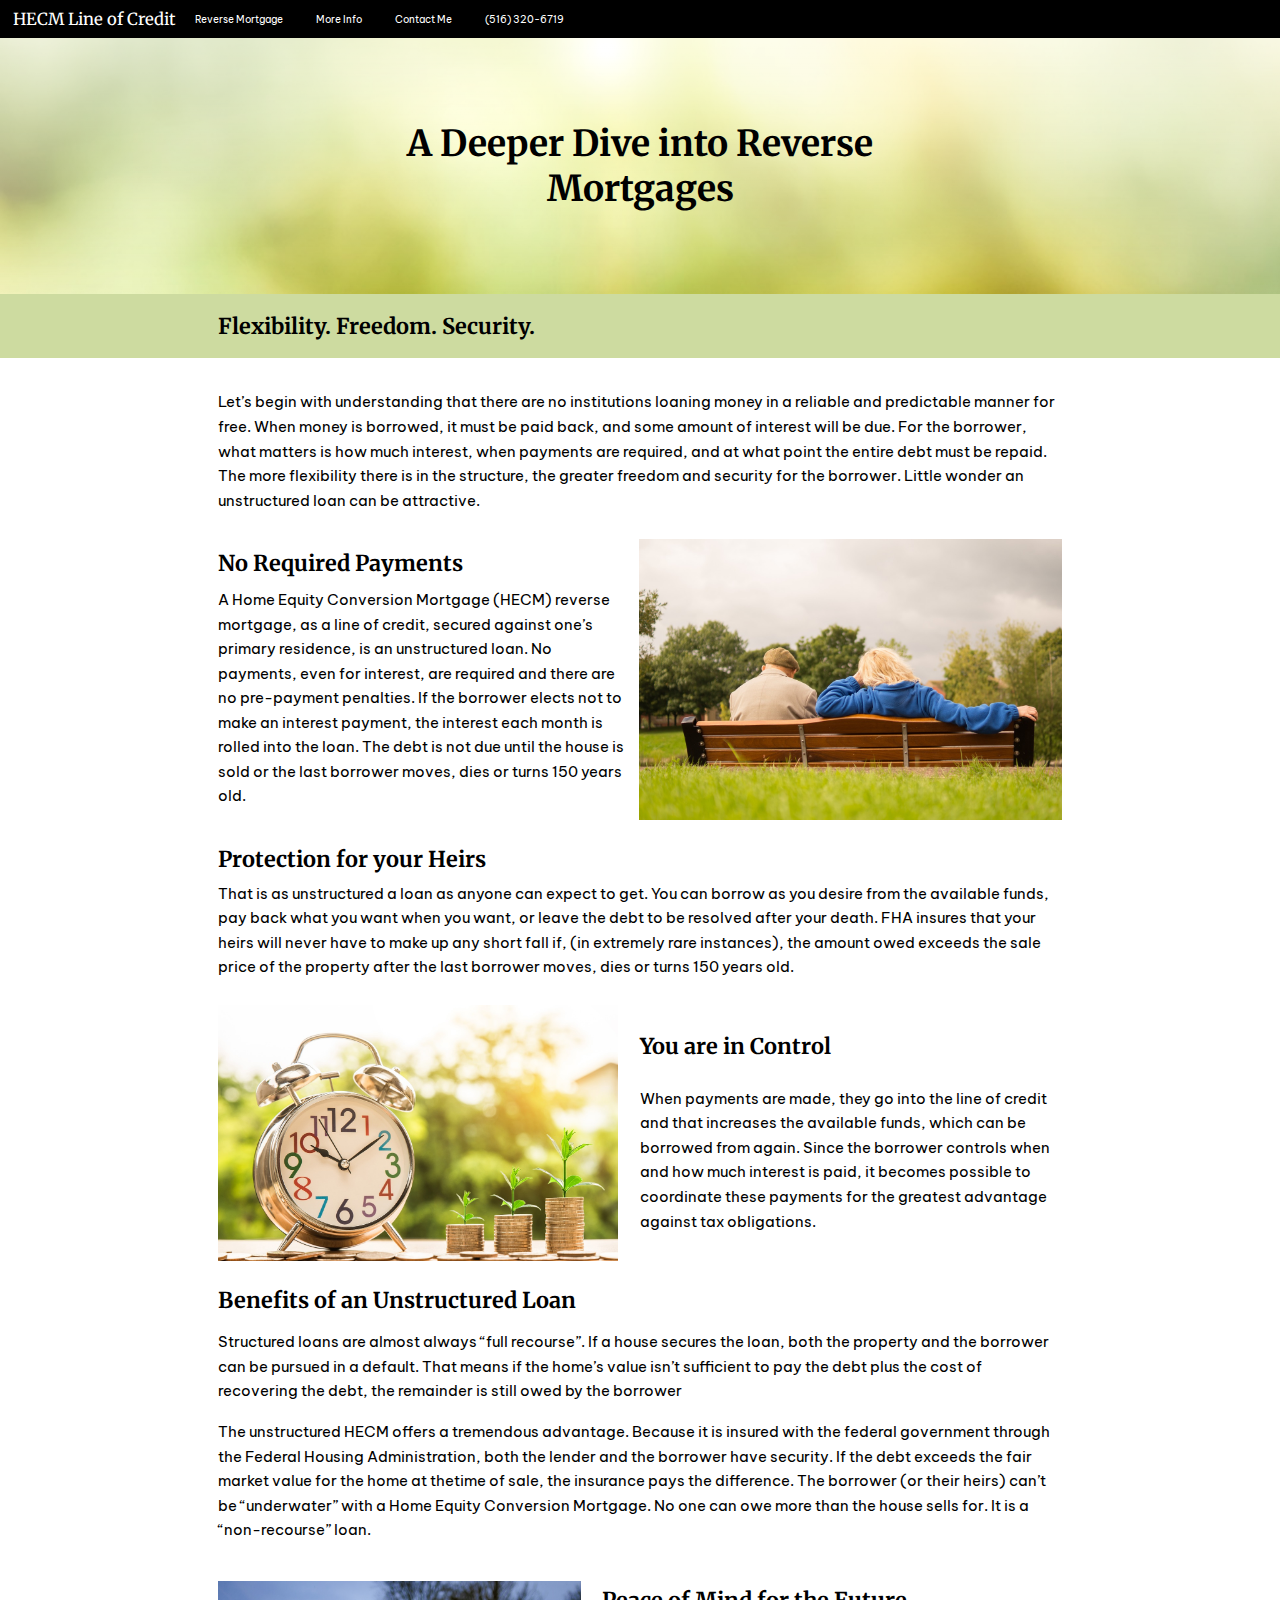
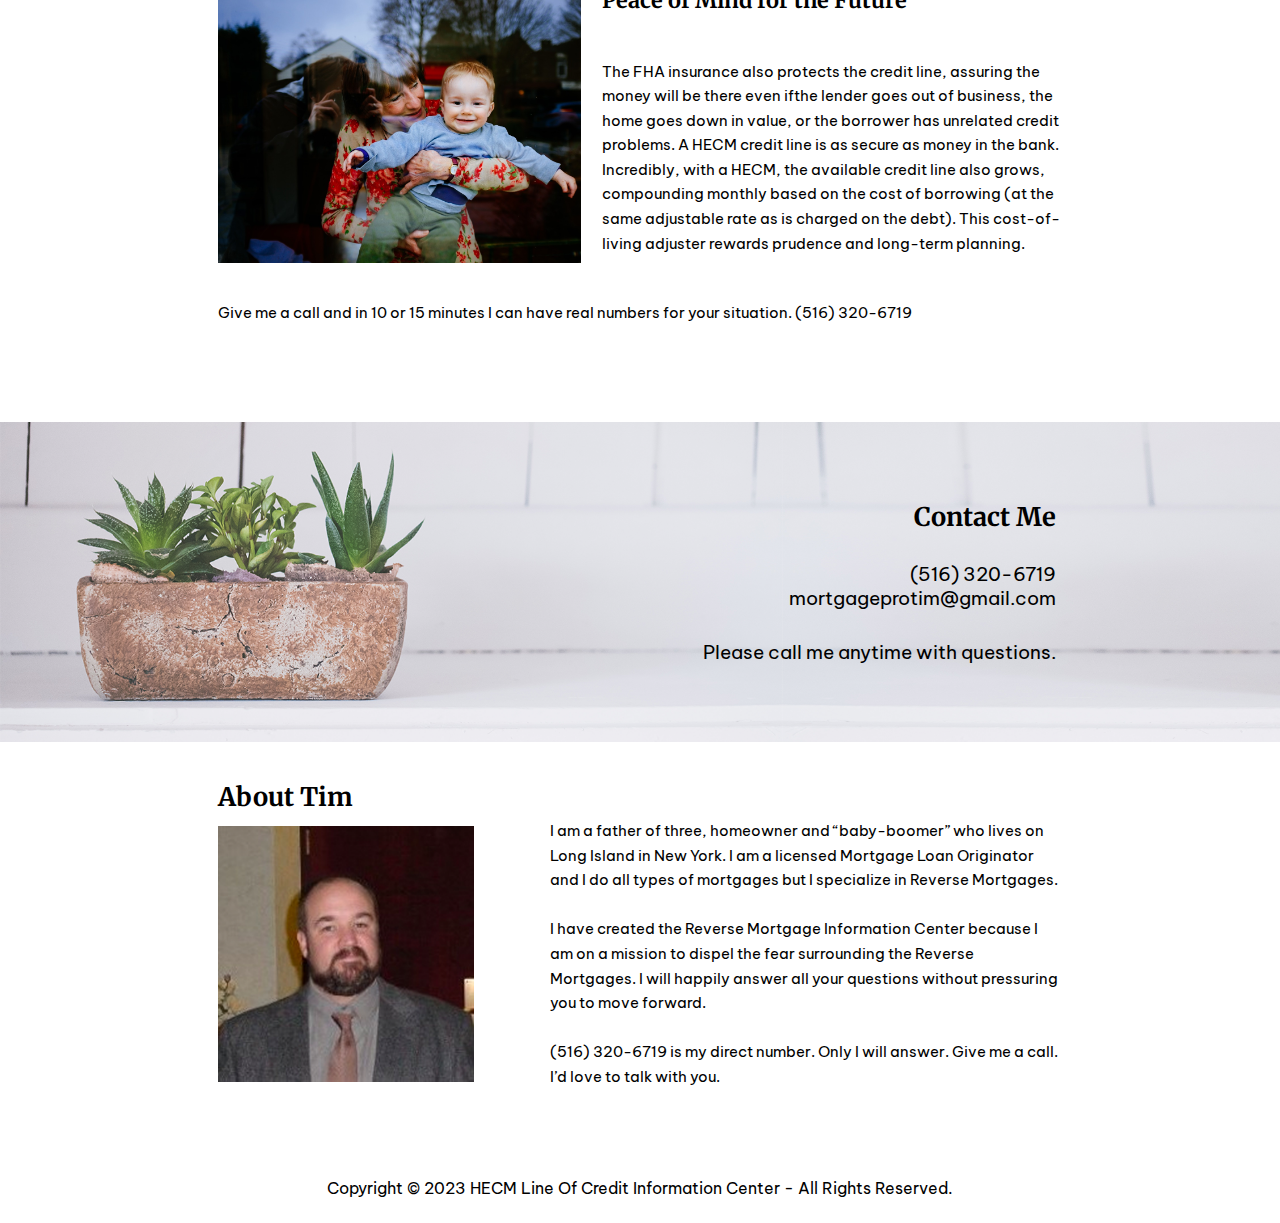
==== moreinfo.html @ 2a2be1c8 "content update" ====
<!DOCTYPE html>
<html>
<head>
	<title>hecmlineofcredit.com</title>
	<link rel="stylesheet" type="text/css" href="css/style.css"/>
    <link rel="stylesheet" type="text/css" href="css/moreinfo.css"/>
	<link rel="icon" href="assets/favicon.svg"/>
	<script defer src="script.js"></script>
	<meta name="viewport" content="width=device-width, initial-scale=1, maximum-scale=1"> <!--something about everything looking right on ipad? iphone? idk-->
</head>
<body>
	<div id="header_bar">
		<div id="header">
			<a id="title" href="index.html">HECM Line of Credit</a>
			<div id="buttons">
				<a id="about" class="menuButton" href="index.html#section2">Reverse Mortgage</a>
				<a class="menuButton" href="moreinfo.html">More Info</a>
				<a id="contactMe" class="menuButton" href="#section5">Contact Me</a>
				<div class="menuButton">(516) 320-6719</div>
				<img id="menu_bars" src="assets/menu.svg">
			</div>
		</div>
	</div>

	<div id="mobile_menu">
		<div class="menuButton">(516) 320-6719</div>
		<a id="about_mobile" class="menuButton" onclick="openCloseMenu()" href="#explanation_anchor">What is HECM?</a>
		<a id="contactMe_mobile" class="menuButton" onclick="openCloseMenu()" href="#contact_anchor">Contact Me</a>
	</div>

	<div id="m_section1">
		<div id="intro">A Deeper Dive into Reverse Mortgages</div>
		<!-- <img id="house" src="assets/house.png"> -->
	</div>

	<div id="explanation_anchor" class="anchor"></div>

	<div id="section2">
		<h1 class="subheading">Flexibility. Freedom. Security.</h1>
	</div>

	<div id="m_section3">
		<div id="section3_0" >
			<div class="expl">Let’s begin with understanding that there are no institutions loaning money in a reliable and predictable manner for free. When money is borrowed, it must be paid back, and some amount of interest will be due. For the borrower, what matters is how much interest, when payments are required, and at what point the entire debt must be repaid. The more flexibility there is in the structure, the greater freedom and security for the borrower. Little wonder an unstructured loan can be attractive.</div>
		</div>
	


		<div id="m_section3_4">
			<div id="m_explanation3">
				<div class="subheading">No Required Payments </div>
				<div class="expl">A Home Equity Conversion Mortgage (HECM) reverse mortgage, as a line of credit, secured against one’s primary residence, is an unstructured loan. No payments, even for interest, are required and there are no pre-payment penalties. If the borrower elects not to make an interest payment, the interest each month is rolled into the loan. The debt is not due until the house is sold or the last borrower moves, dies or turns 150 years old.</div>
			</div>
			<img id="happy" src="assets/happy.jpeg">
		</div>
		<div id="m_section3_2">
			<div class="subheading">Protection for your Heirs</div>
			<div class="expl">That is as unstructured a loan as anyone can expect to get. You can borrow as you desire from the available funds, pay back what you want when you want, or leave the debt to be resolved after your death. FHA insures that your heirs will never have to make up any short fall if, (in extremely rare instances), the amount owed exceeds the sale price of the property after the last borrower moves, dies or turns 150 years old. </div>
		</div>
		<div id="m_section3_3">
			<img src="assets/clock.jpeg">
			<div>
				<div class="subheading">You are in Control</div>
				<div class="expl">When payments are made, they go into the line of credit and that increases the available funds, which can be borrowed from again. Since the borrower controls when and how much interest is paid, it becomes possible to coordinate these payments for the greatest advantage against tax obligations.</div>
			</div>

		</div>
		<div id="m_section3_3_1">
			<div class="subheading">Benefits of an Unstructured Loan</div>
			<div class="expl">Structured loans are almost always “full recourse”. If a house secures the loan, both the property and the borrower can be pursued in a default. That means if the home’s value isn’t sufficient to pay the debt plus the cost of recovering the debt, the remainder is still owed by the borrower </div>
			<div class="expl">The unstructured HECM offers a tremendous advantage. Because it is insured with the federal government through the Federal Housing Administration, both the lender and the borrower have security. If the debt exceeds the fair market value for the home at thetime of sale, the insurance pays the difference. The borrower (or their heirs) can’t be 
“underwater” with a Home Equity Conversion Mortgage. No one can owe more than the house sells for. It is a “non-recourse” loan.</div>
		</div>


		<div id="m_section3_1">
			<img src="assets/grandma.jpeg">
			<div >
				<div class="subheading">Peace of Mind for the Future</div>
				<div class="expl">The FHA insurance also protects the credit line, assuring the money will be there even ifthe lender goes out of business, the home goes down in value, or the borrower has unrelated credit problems. A HECM credit line is as secure as money in the bank.</div>
				<div class="expl">Incredibly, with a HECM, the available credit line also grows, compounding monthly based on the cost of borrowing (at the same adjustable rate as is charged on the debt). This cost-of-living adjuster rewards prudence and long-term planning.</div>
			</div>
		</div>

		<div id="m_section3_5">
			<div class="expl">Give me a call and in 10 or 15 minutes I can have real numbers for your situation. (516) 320-6719</div>
		</div>
	</div>

	<div id="contact_anchor" class="anchor"></div>

	<div id="section5">
		<img id="cactus" src="assets/cactus.png">
		<div id="contact">
			<div id="contact_header" class="subsection_header">Contact Me</div>
			<div id="contactInfo">(516) 320-6719<br>mortgageprotim@gmail.com</div>
			Please call me anytime with questions.
		</div>
	</div>


	<div id="section4">
		<div id="about_me_box">	
			<div id="about_me_header" class="subsection_header">About Tim</div>
			<div id="about_me_content">
				<img id="dad" src="assets/dad.png">
				<div id="about_me" class="expl">I am a father of three, homeowner and “baby-boomer” who lives on Long Island in New York. I am a licensed Mortgage Loan Originator and I do all types of mortgages but I specialize in Reverse Mortgages. <br><br>I have created the Reverse Mortgage Information Center because I am on a mission to dispel the fear surrounding the Reverse Mortgages. I will happily answer all your questions without pressuring you to move forward. <br><br>(516) 320-6719 is my direct number. Only I will answer. Give me a call. I’d love to talk with you.</div>
			</div>
			
		</div>
	</div>

	<footer>Copyright © 2023 HECM Line Of Credit Information Center - All Rights Reserved.</footer>

</body>
</html>
---- css/style.css ----
@import url('https://fonts.googleapis.com/css2?family=Be+Vietnam+Pro&display=swap');
@import url('https://fonts.googleapis.com/css2?family=Merriweather&display=swap');

body{
/*	background-color: skyblue;*/
	width: 100%;
	margin: 0;


	overflow-x: hidden;
	 /*so theres no extra white space to the right that you can scroll to*/

	font-family: 'Be Vietnam Pro', sans-serif;

	cursor: default;
}

/*nav bar*/
#header_bar{
   background-color: black;
   width: 100%;
   height: 3vw;
   position: fixed; 
   /*stay as you scroll*/
   z-index: 100; 
   /*above everything*/
}

#header{
/*	background-color: red;*/
	height: 3vw;
	width: 100vw;
	display: flex;
	flex-direction: row;
	align-items: center;
/*	justify-content: space-between;*/
}

	#title{
		text-decoration: none;
		color: white;
		font-size: 1.3vw;
		padding-left: 1vw;
		font-family: 'Merriweather', serif;
	}

	#buttons{

/*		background-color: pink;*/
		height: 100%;
		width: 32vw;

		justify-self: right;
		display: flex;
		flex-direction: row;
		align-items: center;
		justify-content: space-evenly;

		color: white;
		font-size: .8vw;
	}

		.menuButton{
			height: 100%;
			display: flex;
			align-items: center;
			padding-left: 1vw;
			padding-right: 1vw;
			text-decoration: none;
			color: white;
		}

		#buttons a:hover{
			color: black;
			background-color: white;
			cursor: pointer;
		}
		#buttons img{
			display: none;
		}

#mobile_menu{
	display:none;
}

/*section 1 - house pic*/
#section1{
	background: linear-gradient(rgba(255,255,255,.1), rgba(255,255,255,.9)), url("../assets/house2.jpeg") no-repeat fixed;
	background-size: cover;
   padding-top: 3vw;

	height: 20vw;
	overflow: hidden;

	display: flex;
	flex-direction: row;
	justify-content: center;

}

	#intro{
/*				background-color: deeppink;*/

		font-family: 'Merriweather', serif;
		font-weight: bold;
		font-size: 2.8vw;

		width: 50vw;

		text-align: center;
		display: flex;
		align-items: center;
		justify-content: center;


	}


/*section 2 (aka section 3 header)*/

#section2{
	background-color: #cddba0;
	width: 100vw;
	height: 5vw;

	display: flex;
	align-items: center;
	justify-content: center;
}
	#section2 h1{
/*		background-color: red;*/
/*		text-align: center;*/
		padding-left: 17vw;
		padding-right: 17vw;
		width: 66vw;
	}
	.subheading{
		font-size: 1.7vw;
		font-weight: bold;
		font-family: 'Merriweather', serif;
	}



/*section 3 (explanation of hecm)*/
#section3{
/*	background-color: pink;*/
	height: 100vw;
	width: 100vw;
	padding-top: 2.5vw;
	padding-bottom: 2.5vw;
	display: flex;
	flex-direction: column;
	justify-content: space-between;
	align-items: center;

}

#section3_0{
/*	background-color: cyan;*/
	width: 66vw;

}

.expl{
/*	background-color: greenyellow;*/
	font-size: 1.2vw;
	line-height: 1.6;
}

/*section 3.1 (image to the left of more explanation text)*/
#section3_1{
	width: 66vw;
/*	background-color: deeppink;*/

	display: flex;
	flex-direction: row;
	justify-content: space-between;
	align-items: center;

}
	#growth{
		height: 20vw;
		width: 30vw;
	}
	#explanation2{
/*		background-color: red;*/
		height: 20vw;
		width: 30vw;
/*		margin-left: 5vw;*/
		display: flex;
		flex-direction: column;
		justify-content: space-evenly;

	}

/*section 3.2 the explantion continues under the photo*/
#section3_2{
/*	background-color: red;*/
	width: 66vw;


	height: 32vw;
	display: flex;
	flex-direction: column;
	justify-content: space-between;

}
#section3_3{
/*	background-color: yellow;*/
	width: 66vw;

	height: 24.5vw;
	display: flex;
	flex-direction: column;
	justify-content: space-between;

}
#list{
/*	background-color: pink;*/
	display: flex;
	flex-direction: column;
	justify-content: space-between;
	height: 20vw;
}

/*key photo and text*/
#section3_4{
	width: 66vw;

/*	background-color: hotpink;*/

	display: flex;
	flex-direction: row;
	justify-content: space-between;
/*	padding-bottom: 2.5vw;*/


}
	#key{
		height: 20vw;
	}
	#explanation3{
/*		background-color: red;*/
		height: 20vw;
		width: 30vw;

		display: flex;
		flex-direction: column;
		justify-content: space-evenly;

	}
#section3_5{
/*	background-color: lime;*/
	width:66vw;

}
#section3_6{
/*	background-color: orange;*/
	width: 66vw;
	height: 5vw;
	display: flex;
	justify-content: center;
	align-items: center;
}
#more_button{
		background-color: black;
		height: 3vw;
		width: 10vw;

		justify-self: right;
		display: flex;
		flex-direction: row;
		align-items: center;
		justify-content: space-evenly;

/*		border: black solid 4px;*/

		color: white;
		font-size: 1vw;
}
#more_button:hover{
	background-color: white;
	color: black;
	border: black solid 4px;
}
#more:hover{
	color: black;
}

/*section 4 (about me)*/
#section4{
/*	background-color: thistle;*/
	width: 66vw;
	height: 29vw;

	padding-left: 17vw;
	padding-right: 17vw;

	padding-bottom: 2.5vw;
	padding-top: 2.5vw;


	display: flex;
	flex-direction: column;
	align-items: center;
	justify-content: center;
}
	#about_me_box{
/*		background-color: orange;*/
		width: 66vw;
		height: 40vw;
		display: flex;
		flex-direction: column;
		justify-content: space-evenly;
		align-items: left;
	}

	.subsection_header{
		font-family: 'Merriweather', serif;
	    font-size: 2vw;
		font-weight: bold;
	}
	#about_me_content{
/*		background-color: red;*/
		height: 25vw;


		display: flex;
		flex-direction: row;
		justify-content: space-between;
/*		align-items: center;*/
	}
	#about_me{
/*		background-color: green;*/
		width: 40vw;
	}
	#dad{
		margin-top: .5vw;
		height: 20vw;
	}

/*section 5 (contact me - moved to be above section 4)*/
#section5{
/*	background-color: rgba(1, 0, 0, .5);*/
	display: flex;
	flex-direction: row;
	align-items: center;
	margin: 0;
	height: 25vw;
	overflow: hidden;
}
	#cactus{
/*		opacity: .5;*/
		width: 100vw;
/*		height: auto;*/
/*		margin-left: -82vw;*/
		margin-top: -9vw;
		z-index: -10;
	}
	#contact{
/*		background-color: hotpink;*/
		width: 43vw;
		height: 15vw;
		margin-left: -63vw;

		display: flex;
		flex-direction: column;
		justify-content: space-around;

		padding-left: 2.5vw;
		padding-right: 2.5vw;

		text-align: right;

		font-size: 1.5vw;
/*		line-height: 1.6;*/
	}

footer{
	text-align: center;
	padding-bottom: 2vw;
}



/* -------------------------------------------------------------------------- */
/*                           mobile version below                             */
/* -------------------------------------------------------------------------- */

@media (orientation: portrait) {

	body{
		/*background-color: red;*/
	}

	#header{
		height: 15vw;
		padding-left: 10vw;
		padding-right: 10vw;
		width: 80vw;
	}
		#title{
			font-size: 4vw;
		}
		#buttons{
			/*background-color: red;*/
			justify-content: flex-end;

		}
		#buttons a{
			display: none;
		}
		#buttons div{
			display: none;
		}
		#buttons img{
			display: block;
			height: 10vw;
		}

	#mobile_menu{
		display:none;
		width: 100vw;
		height: 35vw;
		background-color: black;
		position: fixed; /*stay as you scroll*/
		z-index: 100; /*above everything*/
		margin-top: 15vw;
		flex-direction: column;
	}
		.menuButton{
			font-size: 4vw;
			justify-content: center;

		}
		#mobile_menu a:hover{
			color: black;
			background-color: white;
			cursor: pointer;
		}

	#section1{
		margin-top: 15vw;
	}
		#intro{
			/*background-color: pink;*/
			width: 80vw;
			margin-left: 10vw;
			font-size: 5vw;
			/*font-weight: bolder;*/
		}
		#house{
			/*background-color: blue;*/
			height: 100%;
			width: auto;

			z-index: -10; /*under text*/

			margin-left: -70vw;

			opacity: .65;
		}
	#section2{
		height: 40vw;
	}

		#section2 h1{
			font-size: 7.5vw;
			/*font-weight: bolder;*/
			padding-left: 10vw;
			padding-right: 10vw;
		}

	#section3{
		padding-right: 10vw;
		padding-left: 10vw;
	}
		#explanation{
			/*background-color: skyblue;*/
			width: 80vw;
		}
		.expl{
			font-size: 4vw;

		}
	#section3_1{
		/*background-color: hotpink;*/

		flex-direction: column;
		justify-content: center;
		align-items: center;
		padding-bottom: 7vw;
/*		padding-right: 10vw;
		padding-left: 10vw;*/

	}
		#growth{
			height: 60vw;
			width: 80vw;
		}
		#explanation2{
			width: 80vw;
			margin-top: 5vw;

		}

	#section5{
/*		display: flex;
		flex-direction: row;
		align-items: center;
		margin: 0;*/
		height: 37vw;
		margin-bottom: 5vw;
	}
		#cactus{
			width: 100vw;
			height: auto;
			margin-left: -90vw;
			z-index: -10;
			opacity: .55;
		}
		#contact{
			/*background-color: hotpink;*/
			width: 80vw;
			height: 37vw;
			margin-left: 10vw;

			display: flex;
			flex-direction: column;
			justify-content: space-between;

			text-align: right;
			padding-top: 2vw;
		}
			#contactInfo{
				font-size: 4vw;
				line-height: 1.6;
			}

			#contact p{
				font-size: 3.5vw;
				line-height: 1.6;
				font-weight: bolder;
			}


	#section4{
		/*background-color: thistle;*/
		width: 80vw;
		height: 90vw;

		padding-left: 10vw;
		padding-right: 10vw;

		padding-bottom: 5vw;


		display: flex;
		flex-direction: column-reverse;
		align-items: flex-start;
		justify-content: space-evenly;
	}
		#about_me_text{
			/*background-color: red;*/
			height: 40vw;

			display: flex;
			flex-direction: column;
			justify-content: space-around;
		}
			.subheader{
				font-size: 5.5vw;
				font-weight: bolder;
			}
		#dad{
			height: 40vw;
		}


	.anchor{
		position: absolute;
		/*background-color: red;*/
		height: 1vw;
		width: 1vw;
	}
	#contact_anchor{
		/*15vw for menu + 45vw for section1 + 40vw for section2 + estimate of section3 (120vw) + growth image 80vw + estimate of explantion2 (10vw) - 15vw for menu to overlap*/
		margin-top: 335vw;
	}
	#explanation_anchor{
		/*15vw for menu + 45vw for section1 - 15vw for menu to overlap*/
		margin-top: 45vw;
	}

}
---- css/moreinfo.css ----
#m_section1{
	background: linear-gradient( rgba(255,255,255,.8), rgba(255,255,255,.1)), url("../assets/coins.jpeg") no-repeat fixed;
	background-size: cover;
   padding-top: 3vw;

	height: 20vw;
	overflow: hidden;

	display: flex;
	flex-direction: row;
	justify-content: center;

}

#m_section3{
	/*	background-color: pink;*/
	height: 125vw;
	width: 100vw;
	padding-top: 2.5vw;
	padding-bottom: 2.5vw;
	display: flex;
	flex-direction: column;
	justify-content: space-between;
	align-items: center;
}

#m_section3_4{
	width: 66vw;

/*	background-color: hotpink;*/

	display: flex;
	flex-direction: row;
	justify-content: space-between;
}

#m_explanation3{
/*			background-color: red;*/
	height: 22vw;
	width: 32vw;

	display: flex;
	flex-direction: column;
	justify-content: space-evenly;
}

#happy{
	height: 22vw;
}

#m_section3_2{
/*	background-color: red;*/
	width: 66vw;


	height: 10.5vw;
	display: flex;
	flex-direction: column;
	justify-content: space-between;

}
#m_section3_3{
/*	background-color: blue;*/
	width: 66vw;


	height: 20vw;
	display: flex;
	flex-direction: row;
	justify-content: space-between;

}
#m_section3_3 div{
	width: 33vw;
	display: flex;
	flex-direction: column;
	justify-content: space-evenly;
}
#m_section3_3 img{
	height: 20vw;
}


#m_section3_3_1{
/*	background-color: red;*/
	width: 66vw;


	height: 20vw;
	display: flex;
	flex-direction: column;
	justify-content: space-between;

}

#m_section3_1{
		width: 66vw;
height: 24vw;
/*	background-color: deeppink;*/

	display: flex;
	flex-direction: row;
	justify-content: space-between;
	align-items: center;
}

#m_section3_1 div{
/*	background-color: red;*/
	height: 21vw;
	width: 36vw;

	display: flex;
	flex-direction: column;
	justify-content: space-between;
}
#m_section3_1 img{
	height: 22vw;
}


#m_section3_5{
	width: 66vw;
	height: 7vw;
	display: flex;
	flex-direction: column;
	justify-content: space-between;
}
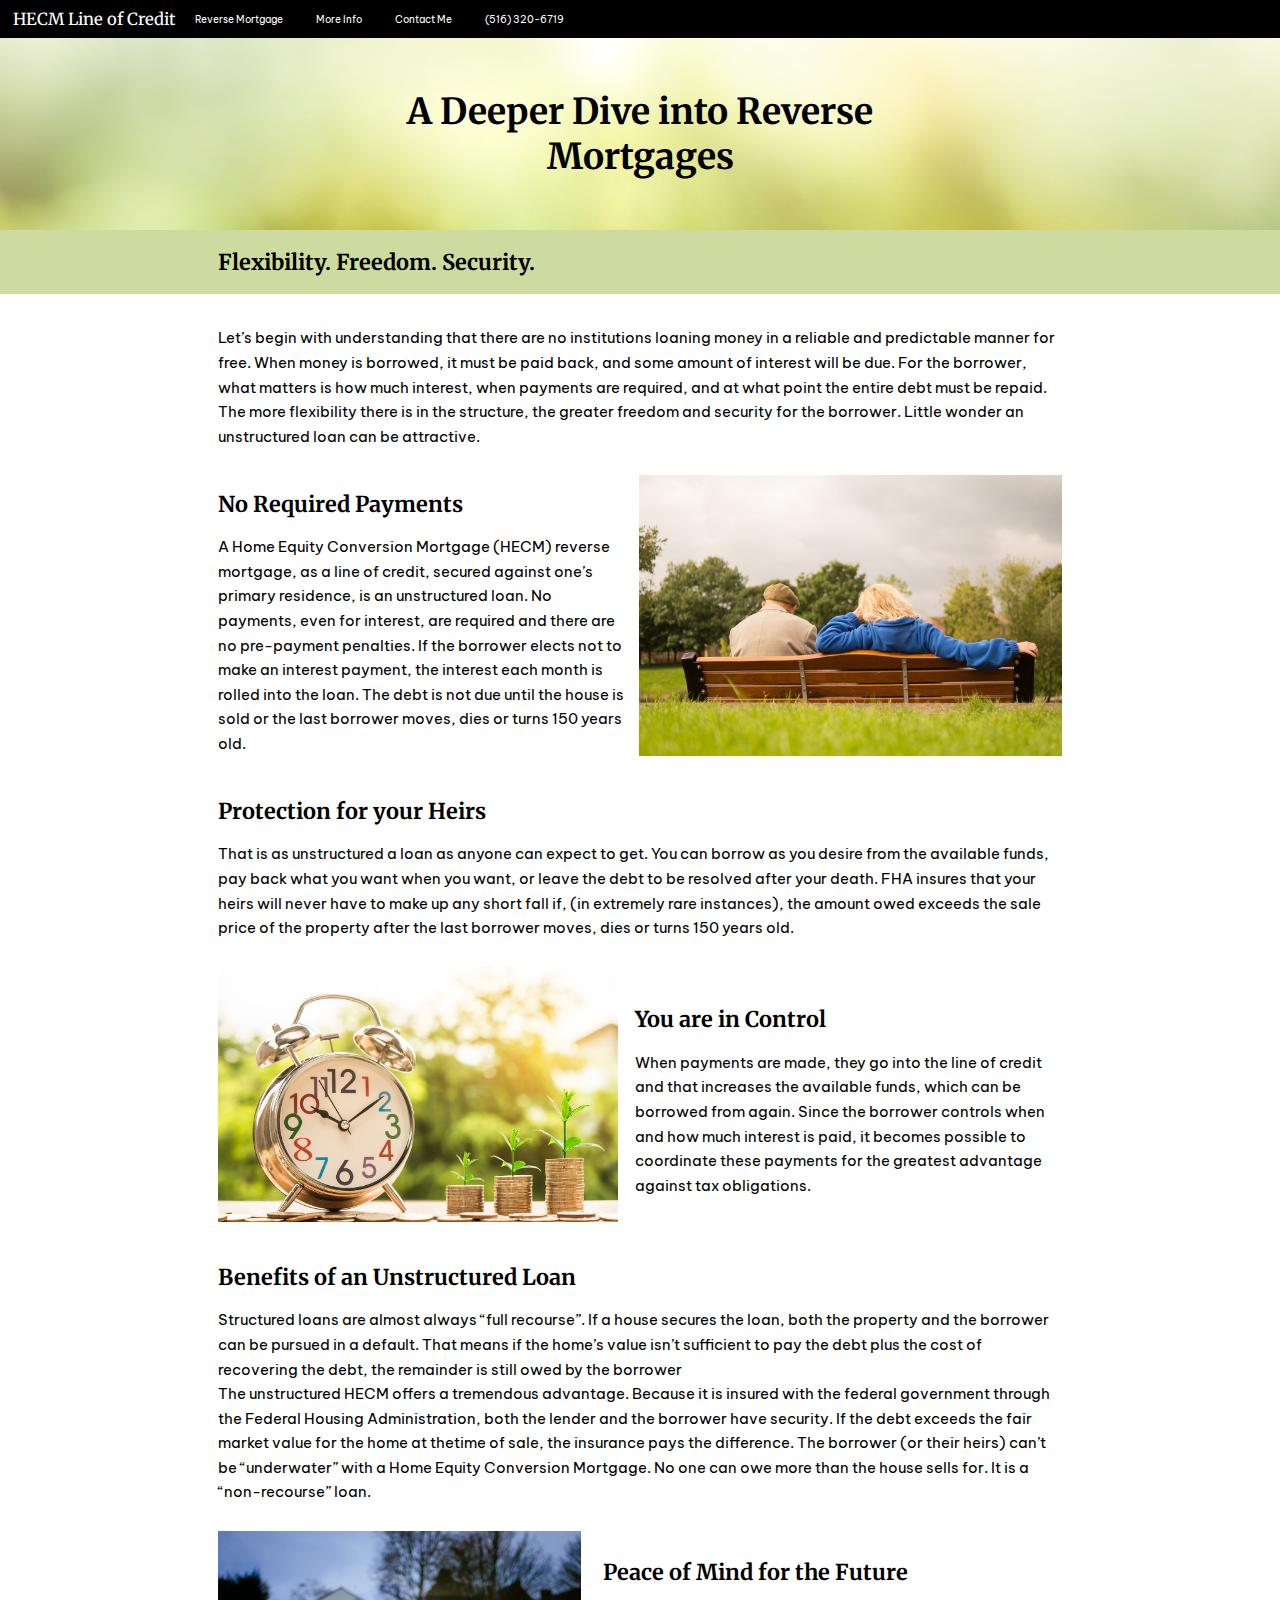
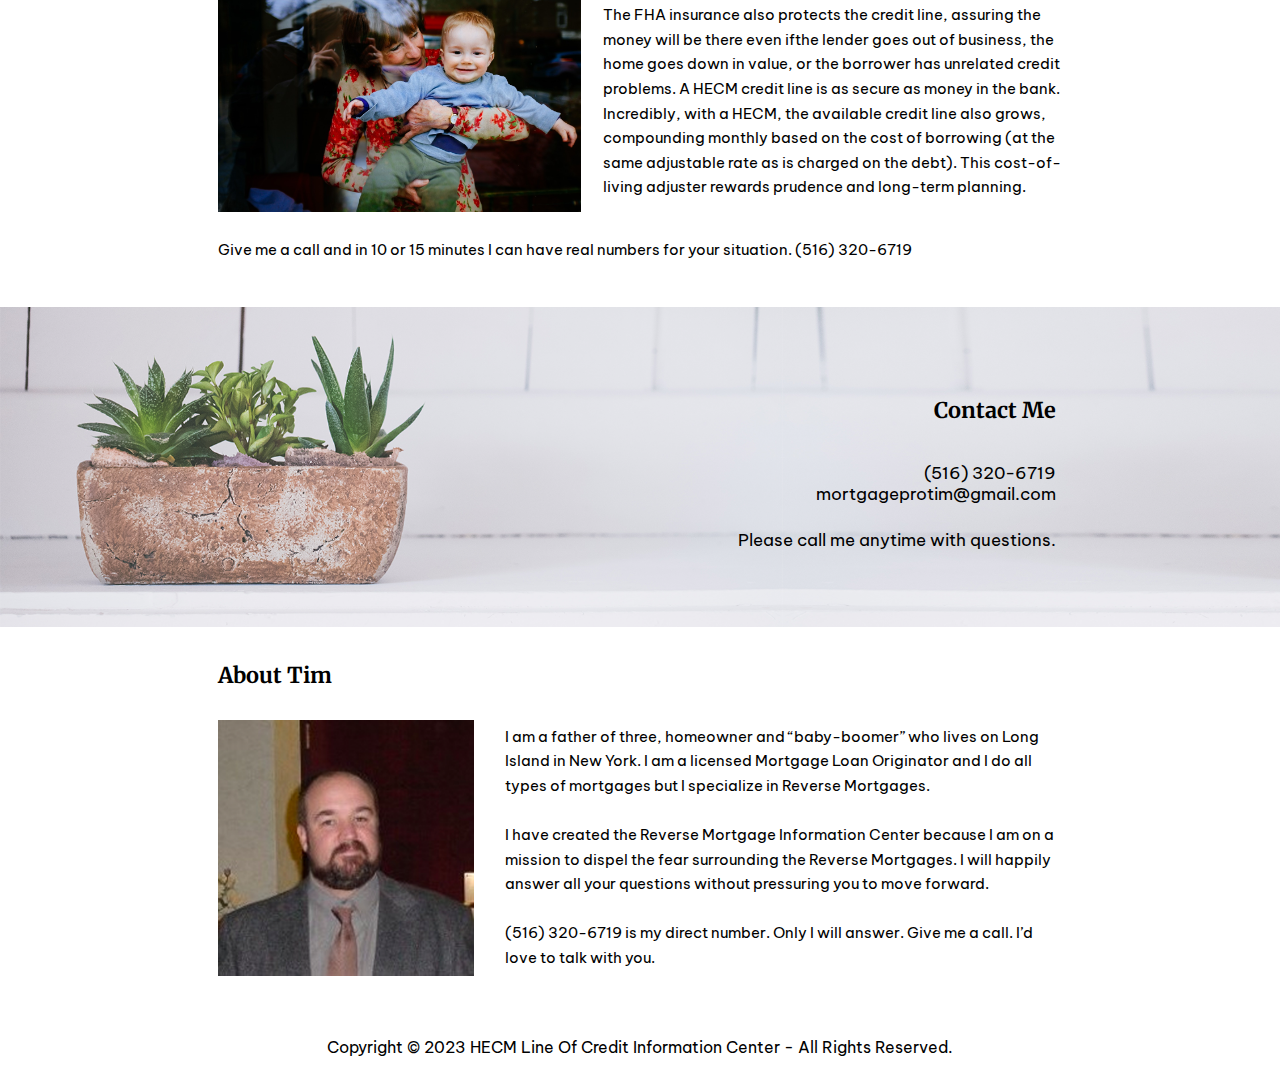
==== commit 6c468892: "streamlined css - mobile fixes started" ====
--- a/moreinfo.html
+++ b/moreinfo.html
@@ -36,78 +36,74 @@
 	<div id="explanation_anchor" class="anchor"></div>
 
 	<div id="section2">
-		<h1 class="subheading">Flexibility. Freedom. Security.</h1>
+		<h1>Flexibility. Freedom. Security.</h1>
 	</div>
 
-	<div id="m_section3">
-		<div id="section3_0" >
-			<div class="expl">Let’s begin with understanding that there are no institutions loaning money in a reliable and predictable manner for free. When money is borrowed, it must be paid back, and some amount of interest will be due. For the borrower, what matters is how much interest, when payments are required, and at what point the entire debt must be repaid. The more flexibility there is in the structure, the greater freedom and security for the borrower. Little wonder an unstructured loan can be attractive.</div>
-		</div>
+	<div id="moreInfoSec3" class="section3">
+		<div>Let’s begin with understanding that there are no institutions loaning money in a reliable and predictable manner for free. When money is borrowed, it must be paid back, and some amount of interest will be due. For the borrower, what matters is how much interest, when payments are required, and at what point the entire debt must be repaid. The more flexibility there is in the structure, the greater freedom and security for the borrower. Little wonder an unstructured loan can be attractive.</div>
 	
-
-
-		<div id="m_section3_4">
+		<div class="photoText">
 			<div id="m_explanation3">
-				<div class="subheading">No Required Payments </div>
-				<div class="expl">A Home Equity Conversion Mortgage (HECM) reverse mortgage, as a line of credit, secured against one’s primary residence, is an unstructured loan. No payments, even for interest, are required and there are no pre-payment penalties. If the borrower elects not to make an interest payment, the interest each month is rolled into the loan. The debt is not due until the house is sold or the last borrower moves, dies or turns 150 years old.</div>
+				<h1>No Required Payments </h1>
+				<div>A Home Equity Conversion Mortgage (HECM) reverse mortgage, as a line of credit, secured against one’s primary residence, is an unstructured loan. No payments, even for interest, are required and there are no pre-payment penalties. If the borrower elects not to make an interest payment, the interest each month is rolled into the loan. The debt is not due until the house is sold or the last borrower moves, dies or turns 150 years old.</div>
 			</div>
+			<div class="photoTextGap"></div>
 			<img id="happy" src="assets/happy.jpeg">
 		</div>
-		<div id="m_section3_2">
-			<div class="subheading">Protection for your Heirs</div>
-			<div class="expl">That is as unstructured a loan as anyone can expect to get. You can borrow as you desire from the available funds, pay back what you want when you want, or leave the debt to be resolved after your death. FHA insures that your heirs will never have to make up any short fall if, (in extremely rare instances), the amount owed exceeds the sale price of the property after the last borrower moves, dies or turns 150 years old. </div>
-		</div>
-		<div id="m_section3_3">
-			<img src="assets/clock.jpeg">
+
+		<h1>Protection for your Heirs</h1>
+
+		<div>That is as unstructured a loan as anyone can expect to get. You can borrow as you desire from the available funds, pay back what you want when you want, or leave the debt to be resolved after your death. FHA insures that your heirs will never have to make up any short fall if, (in extremely rare instances), the amount owed exceeds the sale price of the property after the last borrower moves, dies or turns 150 years old. </div>
+		
+		<div class="photoText">
+			<img id="clock" src="assets/clock.jpeg">
+			<div class="photoTextGap"></div>
 			<div>
-				<div class="subheading">You are in Control</div>
-				<div class="expl">When payments are made, they go into the line of credit and that increases the available funds, which can be borrowed from again. Since the borrower controls when and how much interest is paid, it becomes possible to coordinate these payments for the greatest advantage against tax obligations.</div>
-			</div>
-
-		</div>
-		<div id="m_section3_3_1">
-			<div class="subheading">Benefits of an Unstructured Loan</div>
-			<div class="expl">Structured loans are almost always “full recourse”. If a house secures the loan, both the property and the borrower can be pursued in a default. That means if the home’s value isn’t sufficient to pay the debt plus the cost of recovering the debt, the remainder is still owed by the borrower </div>
-			<div class="expl">The unstructured HECM offers a tremendous advantage. Because it is insured with the federal government through the Federal Housing Administration, both the lender and the borrower have security. If the debt exceeds the fair market value for the home at thetime of sale, the insurance pays the difference. The borrower (or their heirs) can’t be 
-“underwater” with a Home Equity Conversion Mortgage. No one can owe more than the house sells for. It is a “non-recourse” loan.</div>
-		</div>
-
-
-		<div id="m_section3_1">
-			<img src="assets/grandma.jpeg">
-			<div >
-				<div class="subheading">Peace of Mind for the Future</div>
-				<div class="expl">The FHA insurance also protects the credit line, assuring the money will be there even ifthe lender goes out of business, the home goes down in value, or the borrower has unrelated credit problems. A HECM credit line is as secure as money in the bank.</div>
-				<div class="expl">Incredibly, with a HECM, the available credit line also grows, compounding monthly based on the cost of borrowing (at the same adjustable rate as is charged on the debt). This cost-of-living adjuster rewards prudence and long-term planning.</div>
+				<h1>You are in Control</h1>
+				<div>When payments are made, they go into the line of credit and that increases the available funds, which can be borrowed from again. Since the borrower controls when and how much interest is paid, it becomes possible to coordinate these payments for the greatest advantage against tax obligations.</div>
 			</div>
 		</div>
 
-		<div id="m_section3_5">
-			<div class="expl">Give me a call and in 10 or 15 minutes I can have real numbers for your situation. (516) 320-6719</div>
+		<h1>Benefits of an Unstructured Loan</h1>
+			
+		<div>Structured loans are almost always “full recourse”. If a house secures the loan, both the property and the borrower can be pursued in a default. That means if the home’s value isn’t sufficient to pay the debt plus the cost of recovering the debt, the remainder is still owed by the borrower </div>
+		<div>The unstructured HECM offers a tremendous advantage. Because it is insured with the federal government through the Federal Housing Administration, both the lender and the borrower have security. If the debt exceeds the fair market value for the home at thetime of sale, the insurance pays the difference. The borrower (or their heirs) can’t be 
+“underwater” with a Home Equity Conversion Mortgage. No one can owe more than the house sells for. It is a “non-recourse” loan.</div>
+
+
+		<div class="photoText">
+			<img id="grandkids" src="assets/grandma.jpeg">
+			<div class="photoTextGap"></div>
+			<div>
+				<h1>Peace of Mind for the Future</h1>
+				<div>The FHA insurance also protects the credit line, assuring the money will be there even ifthe lender goes out of business, the home goes down in value, or the borrower has unrelated credit problems. A HECM credit line is as secure as money in the bank.</div>
+				<div>Incredibly, with a HECM, the available credit line also grows, compounding monthly based on the cost of borrowing (at the same adjustable rate as is charged on the debt). This cost-of-living adjuster rewards prudence and long-term planning.</div>
+			</div>
 		</div>
+
+		<div>Give me a call and in 10 or 15 minutes I can have real numbers for your situation. (516) 320-6719</div>
 	</div>
 
 	<div id="contact_anchor" class="anchor"></div>
 
-	<div id="section5">
+	<div id="contact_me">
 		<img id="cactus" src="assets/cactus.png">
 		<div id="contact">
-			<div id="contact_header" class="subsection_header">Contact Me</div>
+			<h1>Contact Me</h1>
 			<div id="contactInfo">(516) 320-6719<br>mortgageprotim@gmail.com</div>
 			Please call me anytime with questions.
 		</div>
 	</div>
 
 
-	<div id="section4">
-		<div id="about_me_box">	
-			<div id="about_me_header" class="subsection_header">About Tim</div>
-			<div id="about_me_content">
-				<img id="dad" src="assets/dad.png">
-				<div id="about_me" class="expl">I am a father of three, homeowner and “baby-boomer” who lives on Long Island in New York. I am a licensed Mortgage Loan Originator and I do all types of mortgages but I specialize in Reverse Mortgages. <br><br>I have created the Reverse Mortgage Information Center because I am on a mission to dispel the fear surrounding the Reverse Mortgages. I will happily answer all your questions without pressuring you to move forward. <br><br>(516) 320-6719 is my direct number. Only I will answer. Give me a call. I’d love to talk with you.</div>
-			</div>
+	<div id="about_me_box">	
+		<h1>About Tim</h1>
+		<div class="photoText">
+			<img id="dad" src="assets/dad.png">
+			<div class="photoTextGap"></div>
+			<div>I am a father of three, homeowner and “baby-boomer” who lives on Long Island in New York. I am a licensed Mortgage Loan Originator and I do all types of mortgages but I specialize in Reverse Mortgages. <br><br>I have created the Reverse Mortgage Information Center because I am on a mission to dispel the fear surrounding the Reverse Mortgages. I will happily answer all your questions without pressuring you to move forward. <br><br>(516) 320-6719 is my direct number. Only I will answer. Give me a call. I’d love to talk with you.</div>
+		</div>
 			
-		</div>
 	</div>
 
 	<footer>Copyright © 2023 HECM Line Of Credit Information Center - All Rights Reserved.</footer>
--- a/css/style.css
+++ b/css/style.css
@@ -18,8 +18,8 @@
 /*nav bar*/
 #header_bar{
    background-color: black;
-   width: 100%;
-   height: 3vw;
+   width: 100vw;
+/*   height: 3vw;*/
    position: fixed; 
    /*stay as you scroll*/
    z-index: 100; 
@@ -29,11 +29,11 @@
 #header{
 /*	background-color: red;*/
 	height: 3vw;
-	width: 100vw;
+
 	display: flex;
 	flex-direction: row;
 	align-items: center;
-/*	justify-content: space-between;*/
+
 }
 
 	#title{
@@ -129,219 +129,101 @@
 }
 	#section2 h1{
 /*		background-color: red;*/
-/*		text-align: center;*/
 		padding-left: 17vw;
 		padding-right: 17vw;
 		width: 66vw;
 	}
-	.subheading{
+
+
+
+/*section 3 (explanation of hecm)*/
+.section3{
+/*	background-color: pink;*/
+	height: 98vw;
+/*	width: 100%;*/
+	padding-left: 17vw;
+	padding-right: 17vw;
+
+	padding-top: 2.5vw;
+	padding-bottom: 2.5vw;
+
+	display: flex;
+	flex-direction: column;
+	justify-content: space-between;
+/*	align-items: center;*/
+
+	font-size: 1.2vw;
+	line-height: 1.6;
+
+}
+	h1{
+/*		background-color: hotpink;*/
+		margin: 0;
 		font-size: 1.7vw;
 		font-weight: bold;
 		font-family: 'Merriweather', serif;
-	}
-
-
-
-/*section 3 (explanation of hecm)*/
-#section3{
-/*	background-color: pink;*/
-	height: 100vw;
-	width: 100vw;
-	padding-top: 2.5vw;
-	padding-bottom: 2.5vw;
-	display: flex;
-	flex-direction: column;
-	justify-content: space-between;
-	align-items: center;
-
-}
-
-#section3_0{
-/*	background-color: cyan;*/
-	width: 66vw;
-
-}
-
-.expl{
-/*	background-color: greenyellow;*/
-	font-size: 1.2vw;
-	line-height: 1.6;
-}
-
-/*section 3.1 (image to the left of more explanation text)*/
-#section3_1{
-	width: 66vw;
-/*	background-color: deeppink;*/
-
-	display: flex;
-	flex-direction: row;
-	justify-content: space-between;
-	align-items: center;
-
-}
-	#growth{
-		height: 20vw;
-		width: 30vw;
-	}
-	#explanation2{
-/*		background-color: red;*/
-		height: 20vw;
-		width: 30vw;
-/*		margin-left: 5vw;*/
-		display: flex;
-		flex-direction: column;
-		justify-content: space-evenly;
-
-	}
-
-/*section 3.2 the explantion continues under the photo*/
-#section3_2{
-/*	background-color: red;*/
-	width: 66vw;
-
-
-	height: 32vw;
-	display: flex;
-	flex-direction: column;
-	justify-content: space-between;
-
-}
-#section3_3{
-/*	background-color: yellow;*/
-	width: 66vw;
-
-	height: 24.5vw;
-	display: flex;
-	flex-direction: column;
-	justify-content: space-between;
-
-}
-#list{
-/*	background-color: pink;*/
-	display: flex;
-	flex-direction: column;
-	justify-content: space-between;
-	height: 20vw;
-}
-
-/*key photo and text*/
-#section3_4{
-	width: 66vw;
-
-/*	background-color: hotpink;*/
-
-	display: flex;
-	flex-direction: row;
-	justify-content: space-between;
-/*	padding-bottom: 2.5vw;*/
-
-
-}
-	#key{
-		height: 20vw;
-	}
-	#explanation3{
-/*		background-color: red;*/
-		height: 20vw;
-		width: 30vw;
-
-		display: flex;
-		flex-direction: column;
-		justify-content: space-evenly;
-
-	}
-#section3_5{
-/*	background-color: lime;*/
-	width:66vw;
-
-}
-#section3_6{
-/*	background-color: orange;*/
-	width: 66vw;
-	height: 5vw;
-	display: flex;
-	justify-content: center;
-	align-items: center;
-}
-#more_button{
-		background-color: black;
-		height: 3vw;
-		width: 10vw;
-
-		justify-self: right;
-		display: flex;
-		flex-direction: row;
-		align-items: center;
-		justify-content: space-evenly;
-
-/*		border: black solid 4px;*/
-
-		color: white;
-		font-size: 1vw;
-}
-#more_button:hover{
-	background-color: white;
-	color: black;
-	border: black solid 4px;
-}
-#more:hover{
-	color: black;
-}
-
-/*section 4 (about me)*/
-#section4{
-/*	background-color: thistle;*/
-	width: 66vw;
-	height: 29vw;
-
-	padding-left: 17vw;
-	padding-right: 17vw;
-
-	padding-bottom: 2.5vw;
-	padding-top: 2.5vw;
-
-
-	display: flex;
-	flex-direction: column;
-	align-items: center;
-	justify-content: center;
-}
-	#about_me_box{
-/*		background-color: orange;*/
-		width: 66vw;
-		height: 40vw;
-		display: flex;
-		flex-direction: column;
-		justify-content: space-evenly;
-		align-items: left;
-	}
-
-	.subsection_header{
-		font-family: 'Merriweather', serif;
-	    font-size: 2vw;
-		font-weight: bold;
-	}
-	#about_me_content{
-/*		background-color: red;*/
-		height: 25vw;
-
-
+		padding-top: 1vw;
+		padding-bottom: 1vw;
+	}
+
+	.photoText {
+/*		background-color: yellowgreen;*/
 		display: flex;
 		flex-direction: row;
 		justify-content: space-between;
-/*		align-items: center;*/
-	}
-	#about_me{
-/*		background-color: green;*/
-		width: 40vw;
-	}
-	#dad{
-		margin-top: .5vw;
-		height: 20vw;
-	}
+		align-items: center;
+	}
+
+		.photoText img{
+			margin-top: 2vw;
+			margin-bottom: 2vw;
+		}
+
+		.photoTextGap{
+			background-color: red;
+			width: 7vw;
+		}
+
+		#growth{
+			height: 20vw;
+			width: 30vw;
+		}
+
+		#key{
+			height: 20vw;
+		}
+
+	#more_button{
+			align-self: center;
+
+			margin-top: 3vw;
+			margin-bottom: 1vw;
+
+			background-color: black;
+			height: 3vw;
+			width: 10vw;
+			border: black solid 4px;
+			font-size: 1vw;
+
+			display: flex;
+			justify-content: center;
+			align-items: center;
+			
+	}
+	#more_button a{
+		text-decoration: none;
+		color: white;
+	}
+	#more_button:hover a{
+		color: black;
+	}
+	#more_button:hover{
+		background-color: white;
+	}
+
 
 /*section 5 (contact me - moved to be above section 4)*/
-#section5{
+#contact_me{
 /*	background-color: rgba(1, 0, 0, .5);*/
 	display: flex;
 	flex-direction: row;
@@ -350,6 +232,7 @@
 	height: 25vw;
 	overflow: hidden;
 }
+
 	#cactus{
 /*		opacity: .5;*/
 		width: 100vw;
@@ -373,12 +256,40 @@
 
 		text-align: right;
 
-		font-size: 1.5vw;
+		font-size: 1.3vw;
 /*		line-height: 1.6;*/
 	}
+
+
+
+
+#about_me_box{
+/*	background-color: orange;*/
+	padding: 2.5vw 17vw;
+	height: 25vw;
+
+	display: flex;
+	flex-direction: column;
+	justify-content: space-between;
+
+	font-size: 1.2vw;
+	line-height: 1.6;
+}
+
+	#about_me_box h1{
+/*		background-color: green;*/
+		padding:0;
+	}
+
+	#dad{
+		height: 20vw;
+	}
+
+
 
 footer{
 	text-align: center;
+	padding-top: 2vw;
 	padding-bottom: 2vw;
 }
 
@@ -391,20 +302,21 @@
 @media (orientation: portrait) {
 
 	body{
-		/*background-color: red;*/
+/*		background-color: red;*/
 	}
 
 	#header{
-		height: 15vw;
-		padding-left: 10vw;
-		padding-right: 10vw;
-		width: 80vw;
+/*		background-color: red;*/
+		height: 12vw;
+		padding-left: 8vw;
+		padding-right: 8vw;
+		justify-content: space-between;
 	}
 		#title{
 			font-size: 4vw;
 		}
 		#buttons{
-			/*background-color: red;*/
+/*			background-color: red;*/
 			justify-content: flex-end;
 
 		}
@@ -426,7 +338,7 @@
 		background-color: black;
 		position: fixed; /*stay as you scroll*/
 		z-index: 100; /*above everything*/
-		margin-top: 15vw;
+		margin-top: 12vw;
 		flex-direction: column;
 	}
 		.menuButton{
@@ -441,71 +353,72 @@
 		}
 
 	#section1{
-		margin-top: 15vw;
+		padding-top: 12vw;
+		background: linear-gradient(rgba(255,255,255,.1), rgba(255,255,255,.9)), url("../assets/house2.jpeg") no-repeat fixed;
+		height: 30vw;
 	}
 		#intro{
-			/*background-color: pink;*/
+/*			background-color: pink;*/
 			width: 80vw;
-			margin-left: 10vw;
-			font-size: 5vw;
-			/*font-weight: bolder;*/
-		}
-		#house{
-			/*background-color: blue;*/
-			height: 100%;
-			width: auto;
-
-			z-index: -10; /*under text*/
-
-			margin-left: -70vw;
-
-			opacity: .65;
-		}
+			font-size: 4.7vw;
+		}
+
 	#section2{
-		height: 40vw;
+		height: 8vw;
+
 	}
 
 		#section2 h1{
-			font-size: 7.5vw;
-			/*font-weight: bolder;*/
-			padding-left: 10vw;
-			padding-right: 10vw;
-		}
-
-	#section3{
+			font-size: 4vw;
+/*			background-color: red;*/
+		}
+
+	.section3{
 		padding-right: 10vw;
 		padding-left: 10vw;
-	}
-		#explanation{
-			/*background-color: skyblue;*/
-			width: 80vw;
-		}
-		.expl{
+
+/*		background-color: pink;*/
+		height: 410vw;
+
+		font-size: 3vw;
+		line-height: 1.6;
+	}
+		h1{
 			font-size: 4vw;
-
-		}
-	#section3_1{
-		/*background-color: hotpink;*/
-
-		flex-direction: column;
-		justify-content: center;
-		align-items: center;
-		padding-bottom: 7vw;
-/*		padding-right: 10vw;
-		padding-left: 10vw;*/
-
-	}
+		}
+
+		.photoText{
+			flex-direction: column;
+		}
+/*
+		.photoText img{
+			width: 100%;
+			height: auto;
+		}*/
+
+
 		#growth{
-			height: 60vw;
-			width: 80vw;
-		}
-		#explanation2{
-			width: 80vw;
-			margin-top: 5vw;
-
-		}
-
-	#section5{
+			width: 100%;
+			height: auto;
+		}
+		#key{
+			width: 100%;
+			height: auto;
+		}
+
+		#more_button{
+/*			margin-top: 3vw;
+			margin-bottom: 1vw;*/
+
+			height: 6vw;
+			width: 30vw;
+			font-size: 3.5vw;
+			padding: 1vw;
+
+			
+		}
+
+	#contact_me{
 /*		display: flex;
 		flex-direction: row;
 		align-items: center;
@@ -514,83 +427,72 @@
 		margin-bottom: 5vw;
 	}
 		#cactus{
-			width: 100vw;
+/*			width: 100vw;
 			height: auto;
 			margin-left: -90vw;
 			z-index: -10;
-			opacity: .55;
+			opacity: .55;*/
 		}
 		#contact{
-			/*background-color: hotpink;*/
-			width: 80vw;
-			height: 37vw;
-			margin-left: 10vw;
-
-			display: flex;
-			flex-direction: column;
-			justify-content: space-between;
-
-			text-align: right;
-			padding-top: 2vw;
-		}
-			#contactInfo{
-				font-size: 4vw;
-				line-height: 1.6;
-			}
-
-			#contact p{
-				font-size: 3.5vw;
-				line-height: 1.6;
-				font-weight: bolder;
-			}
-
-
-	#section4{
-		/*background-color: thistle;*/
-		width: 80vw;
-		height: 90vw;
-
-		padding-left: 10vw;
-		padding-right: 10vw;
-
-		padding-bottom: 5vw;
-
-
-		display: flex;
-		flex-direction: column-reverse;
-		align-items: flex-start;
-		justify-content: space-evenly;
-	}
-		#about_me_text{
-			/*background-color: red;*/
-			height: 40vw;
-
-			display: flex;
-			flex-direction: column;
-			justify-content: space-around;
-		}
-			.subheader{
-				font-size: 5.5vw;
-				font-weight: bolder;
-			}
-		#dad{
-			height: 40vw;
-		}
+/*			background-color: hotpink;*/
+
+			width: 60vw;
+			margin-left: -72vw;
+
+			font-size: 3vw;
+			height: 25vw;
+
+		}
+
+
+
+
+
+
+#about_me_box{
+/*	background-color: red;*/
+	height: 120vw;
+	width:80vw;
+
+	font-size: 3vw;
+
+	margin-bottom: 10vw;
+
+	padding-left:10vw;
+
+
+	display: flex;
+	flex-direction: column;
+	justify-content: space-between;
+	align-items: left;
+}
+	#about_me_box h1{
+/*		background-color: green;*/
+		padding:0;
+	}
+
+	#dad{
+		width: 40vw;
+		height: auto;
+		align-self: flex-start;
+		margin-top: 5vw;
+		margin-bottom: 5vw;
+	}
 
 
 	.anchor{
 		position: absolute;
-		/*background-color: red;*/
+/*		background-color: red;*/
 		height: 1vw;
 		width: 1vw;
 	}
 	#contact_anchor{
-		/*15vw for menu + 45vw for section1 + 40vw for section2 + estimate of section3 (120vw) + growth image 80vw + estimate of explantion2 (10vw) - 15vw for menu to overlap*/
-		margin-top: 335vw;
-	}
-	#explanation_anchor{
-		/*15vw for menu + 45vw for section1 - 15vw for menu to overlap*/
-		margin-top: 45vw;
-	}
-
-}
+		margin-top: 185vw;
+	}
+
+	footer{
+		font-size: 2vw;
+	}
+
+
+}
--- a/css/moreinfo.css
+++ b/css/moreinfo.css
@@ -3,7 +3,7 @@
 	background-size: cover;
    padding-top: 3vw;
 
-	height: 20vw;
+	height: 15vw;
 	overflow: hidden;
 
 	display: flex;
@@ -12,116 +12,22 @@
 
 }
 
-#m_section3{
-	/*	background-color: pink;*/
-	height: 125vw;
-	width: 100vw;
-	padding-top: 2.5vw;
-	padding-bottom: 2.5vw;
-	display: flex;
-	flex-direction: column;
-	justify-content: space-between;
-	align-items: center;
+#moreInfoSec3{
+	height: 120vw;
+	margin-bottom: 1vw;
 }
 
-#m_section3_4{
-	width: 66vw;
-
-/*	background-color: hotpink;*/
-
-	display: flex;
-	flex-direction: row;
-	justify-content: space-between;
-}
-
-#m_explanation3{
-/*			background-color: red;*/
-	height: 22vw;
-	width: 32vw;
-
-	display: flex;
-	flex-direction: column;
-	justify-content: space-evenly;
-}
 
 #happy{
 	height: 22vw;
 }
 
-#m_section3_2{
-/*	background-color: red;*/
-	width: 66vw;
-
-
-	height: 10.5vw;
-	display: flex;
-	flex-direction: column;
-	justify-content: space-between;
-
-}
-#m_section3_3{
-/*	background-color: blue;*/
-	width: 66vw;
-
-
-	height: 20vw;
-	display: flex;
-	flex-direction: row;
-	justify-content: space-between;
-
-}
-#m_section3_3 div{
-	width: 33vw;
-	display: flex;
-	flex-direction: column;
-	justify-content: space-evenly;
-}
-#m_section3_3 img{
+#clock{
 	height: 20vw;
 }
 
-
-#m_section3_3_1{
-/*	background-color: red;*/
-	width: 66vw;
-
-
-	height: 20vw;
-	display: flex;
-	flex-direction: column;
-	justify-content: space-between;
-
-}
-
-#m_section3_1{
-		width: 66vw;
-height: 24vw;
-/*	background-color: deeppink;*/
-
-	display: flex;
-	flex-direction: row;
-	justify-content: space-between;
-	align-items: center;
-}
-
-#m_section3_1 div{
-/*	background-color: red;*/
-	height: 21vw;
-	width: 36vw;
-
-	display: flex;
-	flex-direction: column;
-	justify-content: space-between;
-}
-#m_section3_1 img{
+#grandkids{
 	height: 22vw;
 }
 
 
-#m_section3_5{
-	width: 66vw;
-	height: 7vw;
-	display: flex;
-	flex-direction: column;
-	justify-content: space-between;
-}
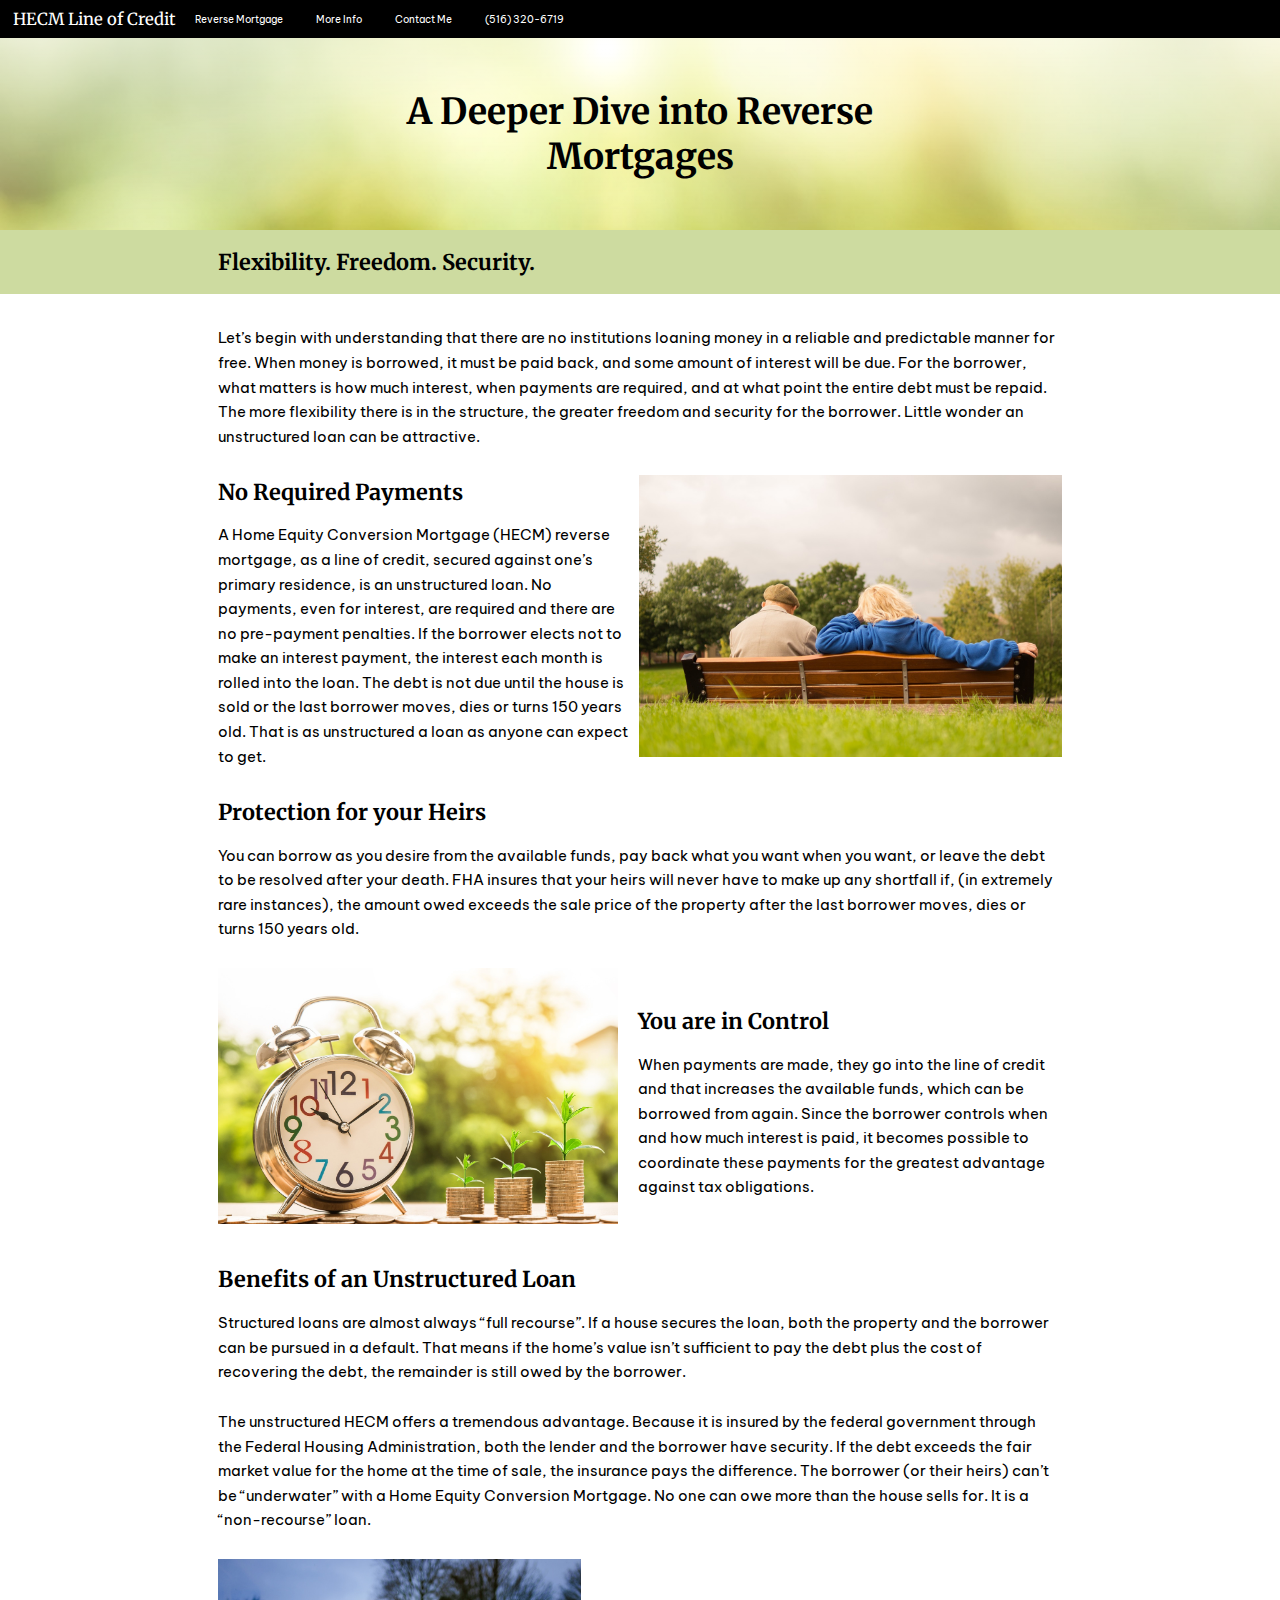
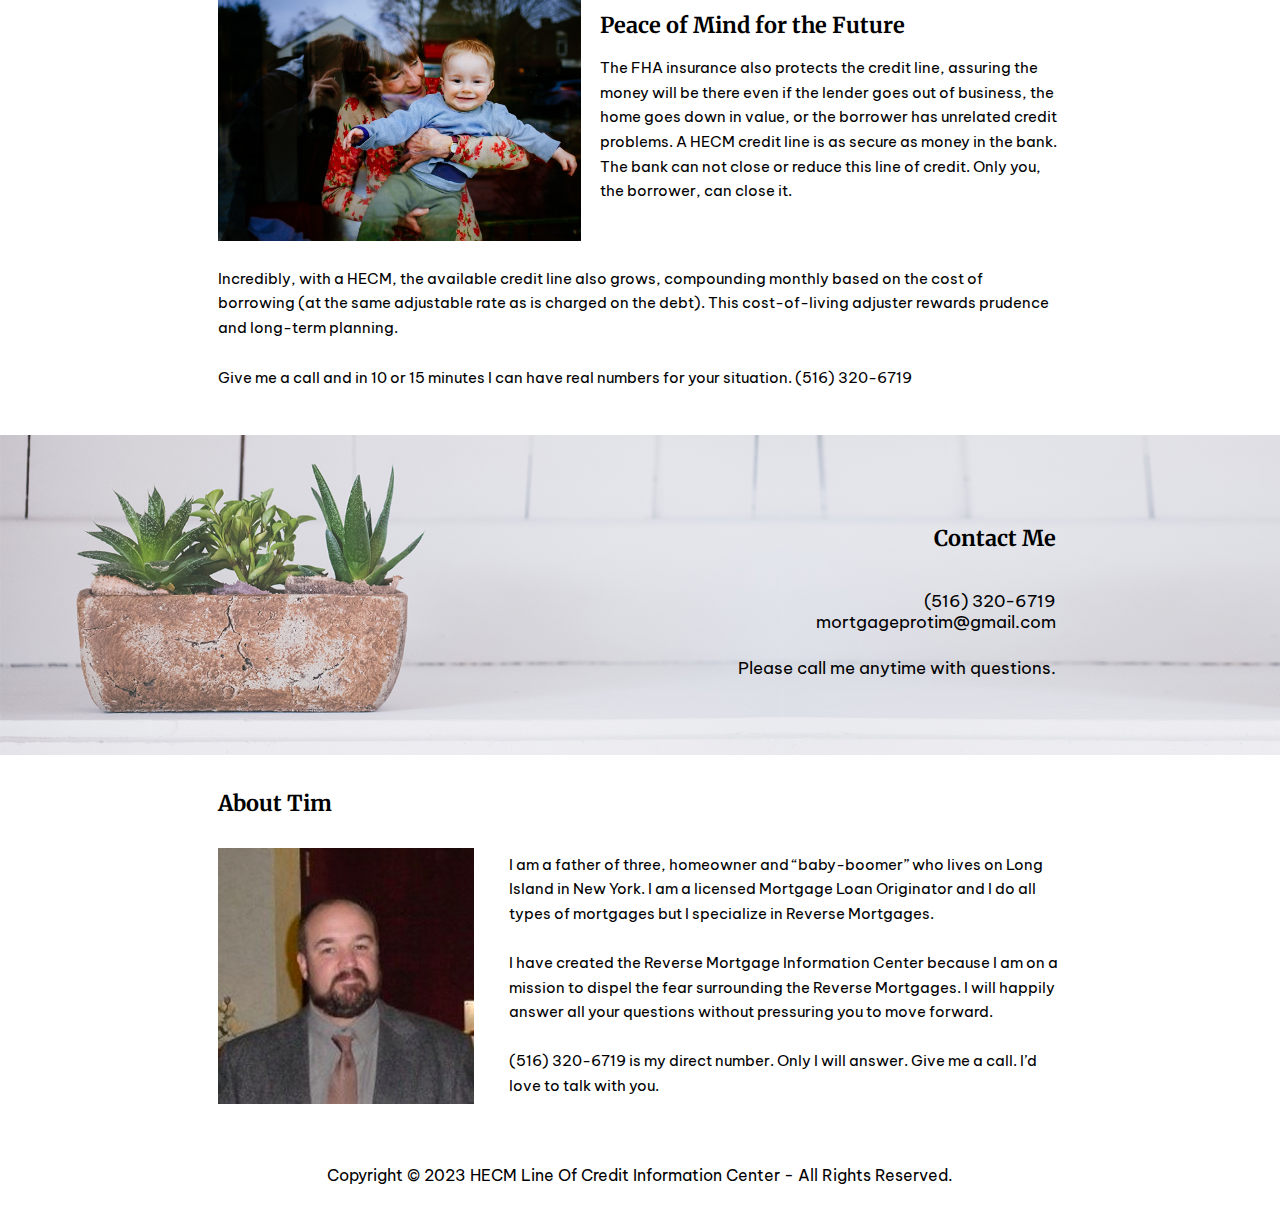
==== commit 44c3ab39: "content update" ====
--- a/moreinfo.html
+++ b/moreinfo.html
@@ -13,9 +13,9 @@
 		<div id="header">
 			<a id="title" href="index.html">HECM Line of Credit</a>
 			<div id="buttons">
-				<a id="about" class="menuButton" href="index.html#section2">Reverse Mortgage</a>
+				<a id="about" class="menuButton" href="index.html">Reverse Mortgage</a>
 				<a class="menuButton" href="moreinfo.html">More Info</a>
-				<a id="contactMe" class="menuButton" href="#section5">Contact Me</a>
+				<a id="contactMe" class="menuButton" href="#contact_me">Contact Me</a>
 				<div class="menuButton">(516) 320-6719</div>
 				<img id="menu_bars" src="assets/menu.svg">
 			</div>
@@ -23,9 +23,10 @@
 	</div>
 
 	<div id="mobile_menu">
+		<a class="menuButton" onclick="openCloseMenu()" href="index.html">Reverse Mortgage</a>
+		<a id="more_mobile" class="menuButton" onclick="openCloseMenu()" href="moreinfo.html">More Info</a>
+		<a id="contactMe_mobile" class="menuButton" onclick="openCloseMenu()" href="#contact_me">Contact Me</a>
 		<div class="menuButton">(516) 320-6719</div>
-		<a id="about_mobile" class="menuButton" onclick="openCloseMenu()" href="#explanation_anchor">What is HECM?</a>
-		<a id="contactMe_mobile" class="menuButton" onclick="openCloseMenu()" href="#contact_anchor">Contact Me</a>
 	</div>
 
 	<div id="m_section1">
@@ -42,10 +43,10 @@
 	<div id="moreInfoSec3" class="section3">
 		<div>Let’s begin with understanding that there are no institutions loaning money in a reliable and predictable manner for free. When money is borrowed, it must be paid back, and some amount of interest will be due. For the borrower, what matters is how much interest, when payments are required, and at what point the entire debt must be repaid. The more flexibility there is in the structure, the greater freedom and security for the borrower. Little wonder an unstructured loan can be attractive.</div>
 	
-		<div class="photoText">
-			<div id="m_explanation3">
+		<div id="flipForMobile" class="photoText">
+			<div>
 				<h1>No Required Payments </h1>
-				<div>A Home Equity Conversion Mortgage (HECM) reverse mortgage, as a line of credit, secured against one’s primary residence, is an unstructured loan. No payments, even for interest, are required and there are no pre-payment penalties. If the borrower elects not to make an interest payment, the interest each month is rolled into the loan. The debt is not due until the house is sold or the last borrower moves, dies or turns 150 years old.</div>
+				<div>A Home Equity Conversion Mortgage (HECM) reverse mortgage, as a line of credit, secured against one’s primary residence, is an unstructured loan. No payments, even for interest, are required and there are no pre-payment penalties. If the borrower elects not to make an interest payment, the interest each month is rolled into the loan. The debt is not due until the house is sold or the last borrower moves, dies or turns 150 years old. That is as unstructured a loan as anyone can expect to get. </div>
 			</div>
 			<div class="photoTextGap"></div>
 			<img id="happy" src="assets/happy.jpeg">
@@ -53,7 +54,7 @@
 
 		<h1>Protection for your Heirs</h1>
 
-		<div>That is as unstructured a loan as anyone can expect to get. You can borrow as you desire from the available funds, pay back what you want when you want, or leave the debt to be resolved after your death. FHA insures that your heirs will never have to make up any short fall if, (in extremely rare instances), the amount owed exceeds the sale price of the property after the last borrower moves, dies or turns 150 years old. </div>
+		<div>You can borrow as you desire from the available funds, pay back what you want when you want, or leave the debt to be resolved after your death. FHA insures that your heirs will never have to make up any shortfall if, (in extremely rare instances), the amount owed exceeds the sale price of the property after the last borrower moves, dies or turns 150 years old.  </div>
 		
 		<div class="photoText">
 			<img id="clock" src="assets/clock.jpeg">
@@ -66,9 +67,9 @@
 
 		<h1>Benefits of an Unstructured Loan</h1>
 			
-		<div>Structured loans are almost always “full recourse”. If a house secures the loan, both the property and the borrower can be pursued in a default. That means if the home’s value isn’t sufficient to pay the debt plus the cost of recovering the debt, the remainder is still owed by the borrower </div>
-		<div>The unstructured HECM offers a tremendous advantage. Because it is insured with the federal government through the Federal Housing Administration, both the lender and the borrower have security. If the debt exceeds the fair market value for the home at thetime of sale, the insurance pays the difference. The borrower (or their heirs) can’t be 
-“underwater” with a Home Equity Conversion Mortgage. No one can owe more than the house sells for. It is a “non-recourse” loan.</div>
+		<div>Structured loans are almost always “full recourse”. If a house secures the loan, both the property and the borrower can be pursued in a default. That means if the home’s value isn’t sufficient to pay the debt plus the cost of recovering the debt, the remainder is still owed by the borrower.</div>
+<br>
+		<div>The unstructured HECM offers a tremendous advantage. Because it is insured by the federal government through the Federal Housing Administration, both the lender and the borrower have security. If the debt exceeds the fair market value for the home at the time of sale, the insurance pays the difference. The borrower (or their heirs) can’t be “underwater” with a Home Equity Conversion Mortgage. No one can owe more than the house sells for. It is a “non-recourse” loan.</div>
 
 
 		<div class="photoText">
@@ -76,11 +77,12 @@
 			<div class="photoTextGap"></div>
 			<div>
 				<h1>Peace of Mind for the Future</h1>
-				<div>The FHA insurance also protects the credit line, assuring the money will be there even ifthe lender goes out of business, the home goes down in value, or the borrower has unrelated credit problems. A HECM credit line is as secure as money in the bank.</div>
-				<div>Incredibly, with a HECM, the available credit line also grows, compounding monthly based on the cost of borrowing (at the same adjustable rate as is charged on the debt). This cost-of-living adjuster rewards prudence and long-term planning.</div>
+				<div>The FHA insurance also protects the credit line, assuring the money will be there even if the lender goes out of business, the home goes down in value, or the borrower has unrelated credit problems. A HECM credit line is as secure as money in the bank. The bank can not close or reduce this line of credit. Only you, the borrower, can close it.</div>
 			</div>
 		</div>
 
+		<div>Incredibly, with a HECM, the available credit line also grows, compounding monthly based on the cost of borrowing (at the same adjustable rate as is charged on the debt). This cost-of-living adjuster rewards prudence and long-term planning.</div>
+<br>
 		<div>Give me a call and in 10 or 15 minutes I can have real numbers for your situation. (516) 320-6719</div>
 	</div>
 
--- a/css/style.css
+++ b/css/style.css
@@ -1,5 +1,10 @@
 @import url('https://fonts.googleapis.com/css2?family=Be+Vietnam+Pro&display=swap');
 @import url('https://fonts.googleapis.com/css2?family=Merriweather&display=swap');
+/*variable for the font size of general text on mobile (cause i keep changing it*/
+/*	used like: var(--mobilefs)*/
+:root{
+	--mobilefs: 4vw; 
+}
 
 body{
 /*	background-color: skyblue;*/
@@ -139,7 +144,7 @@
 /*section 3 (explanation of hecm)*/
 .section3{
 /*	background-color: pink;*/
-	height: 98vw;
+	height: 109vw;
 /*	width: 100%;*/
 	padding-left: 17vw;
 	padding-right: 17vw;
@@ -180,8 +185,8 @@
 		}
 
 		.photoTextGap{
-			background-color: red;
-			width: 7vw;
+/*			background-color: red;*/
+			width: 8vw;
 		}
 
 		#growth{
@@ -234,10 +239,7 @@
 }
 
 	#cactus{
-/*		opacity: .5;*/
 		width: 100vw;
-/*		height: auto;*/
-/*		margin-left: -82vw;*/
 		margin-top: -9vw;
 		z-index: -10;
 	}
@@ -301,8 +303,12 @@
 
 @media (orientation: portrait) {
 
+	html, body{
+/*		background-color: red;*/
+		overflow-x: hidden;
+	}
 	body{
-/*		background-color: red;*/
+		position: relative;
 	}
 
 	#header{
@@ -355,46 +361,67 @@
 	#section1{
 		padding-top: 12vw;
 		background: linear-gradient(rgba(255,255,255,.1), rgba(255,255,255,.9)), url("../assets/house2.jpeg") no-repeat fixed;
-		height: 30vw;
+		background-size: 100vw auto;
+		height: 40vw;
 	}
 		#intro{
 /*			background-color: pink;*/
-			width: 80vw;
-			font-size: 4.7vw;
+
+	
+
+
+			width: 70vw;
+			font-size: 6vw;
 		}
 
 	#section2{
-		height: 8vw;
+		height: 15vw;
+/*		align-items: flex-start;*/
+		justify-content: initial;
 
 	}
 
 		#section2 h1{
-			font-size: 4vw;
+			font-size: 4.5vw;
+			width: 100%;
 /*			background-color: red;*/
+			padding-left: 5vw;
+			padding-right: 0;
 		}
 
 	.section3{
-		padding-right: 10vw;
-		padding-left: 10vw;
+		padding-right: 5vw;
+		padding-left: 5vw;
 
 /*		background-color: pink;*/
-		height: 410vw;
-
-		font-size: 3vw;
+		height: 630vw;
+		margin-top: 3vw;
+		margin-bottom: 3vw;
+
+		font-size: var(--mobilefs);
 		line-height: 1.6;
+		padding-bottom: 5vw;
 	}
 		h1{
-			font-size: 4vw;
+			font-size: 4.5vw;
+			padding-bottom: 5vw;
 		}
 
 		.photoText{
 			flex-direction: column;
-		}
-/*
-		.photoText img{
-			width: 100%;
-			height: auto;
-		}*/
+			padding-bottom: 5vw;
+			padding-top: 5vw;
+		}
+
+		.photoTextGap{
+
+			height: 3vw;
+		}
+
+		.photoText h1{
+			margin-top: 2vw;
+			margin-bottom: 2vw;
+		}
 
 
 		#growth{
@@ -407,40 +434,31 @@
 		}
 
 		#more_button{
-/*			margin-top: 3vw;
-			margin-bottom: 1vw;*/
 
 			height: 6vw;
 			width: 30vw;
-			font-size: 3.5vw;
+			font-size: 4vw;
 			padding: 1vw;
 
 			
 		}
 
 	#contact_me{
-/*		display: flex;
-		flex-direction: row;
-		align-items: center;
-		margin: 0;*/
-		height: 37vw;
+		height: 40vw;
 		margin-bottom: 5vw;
 	}
 		#cactus{
-/*			width: 100vw;
-			height: auto;
-			margin-left: -90vw;
-			z-index: -10;
-			opacity: .55;*/
+			margin-top: -3vw;
+
 		}
 		#contact{
 /*			background-color: hotpink;*/
 
-			width: 60vw;
-			margin-left: -72vw;
-
-			font-size: 3vw;
-			height: 25vw;
+			width: 100vw;
+			margin-left: -100vw;
+
+			font-size: var(--mobilefs);
+			height: 40vw;
 
 		}
 
@@ -451,14 +469,14 @@
 
 #about_me_box{
 /*	background-color: red;*/
-	height: 120vw;
-	width:80vw;
-
-	font-size: 3vw;
+	height: 155vw;
+	width:90vw;
+
+	font-size: var(--mobilefs);
 
 	margin-bottom: 10vw;
 
-	padding-left:10vw;
+	padding-left:5vw;
 
 
 	display: flex;
@@ -468,14 +486,17 @@
 }
 	#about_me_box h1{
 /*		background-color: green;*/
-		padding:0;
+		margin: 0;
+	}
+
+	#about_me_box .photoText img{
+		margin-bottom: 3vw;
 	}
 
 	#dad{
 		width: 40vw;
 		height: auto;
 		align-self: flex-start;
-		margin-top: 5vw;
 		margin-bottom: 5vw;
 	}
 
@@ -491,8 +512,8 @@
 	}
 
 	footer{
-		font-size: 2vw;
-	}
-
-
-}
+		font-size: 2.5vw;
+	}
+
+
+}
--- a/css/moreinfo.css
+++ b/css/moreinfo.css
@@ -13,7 +13,8 @@
 }
 
 #moreInfoSec3{
-	height: 120vw;
+/*	background-color: pink;*/
+	height: 130vw;
 	margin-bottom: 1vw;
 }
 
@@ -31,3 +32,51 @@
 }
 
 
+/* -------------------------------------------------------------------------- */
+/*                           mobile version below                             */
+/* -------------------------------------------------------------------------- */
+
+@media (orientation: portrait) {
+	#m_section1{
+		background: linear-gradient(rgba(255,255,255,0), rgba(255,255,255,.7)), url("../assets/coins.jpeg") no-repeat fixed;
+		background-size: 100vw auto;
+	   	padding-top: 12vw;
+
+		height: 30vw;
+		overflow: hidden;
+
+		display: flex;
+		flex-direction: row;
+		justify-content: center;
+
+	}
+
+	#flipForMobile{
+		flex-direction: column-reverse;
+	}
+
+	#moreInfoSec3{
+/*		background-color: pink;*/
+		height: 815vw;
+		margin-bottom: 4vw;
+		margin-top: 4vw;
+	}
+
+	#happy{
+		width: 100%;
+		height: auto;
+	}
+
+	#clock{
+		width: 100%;
+		height: auto;
+	}
+
+	#grandkids{
+		width: 100%;
+		height: auto;
+	}
+}
+
+
+
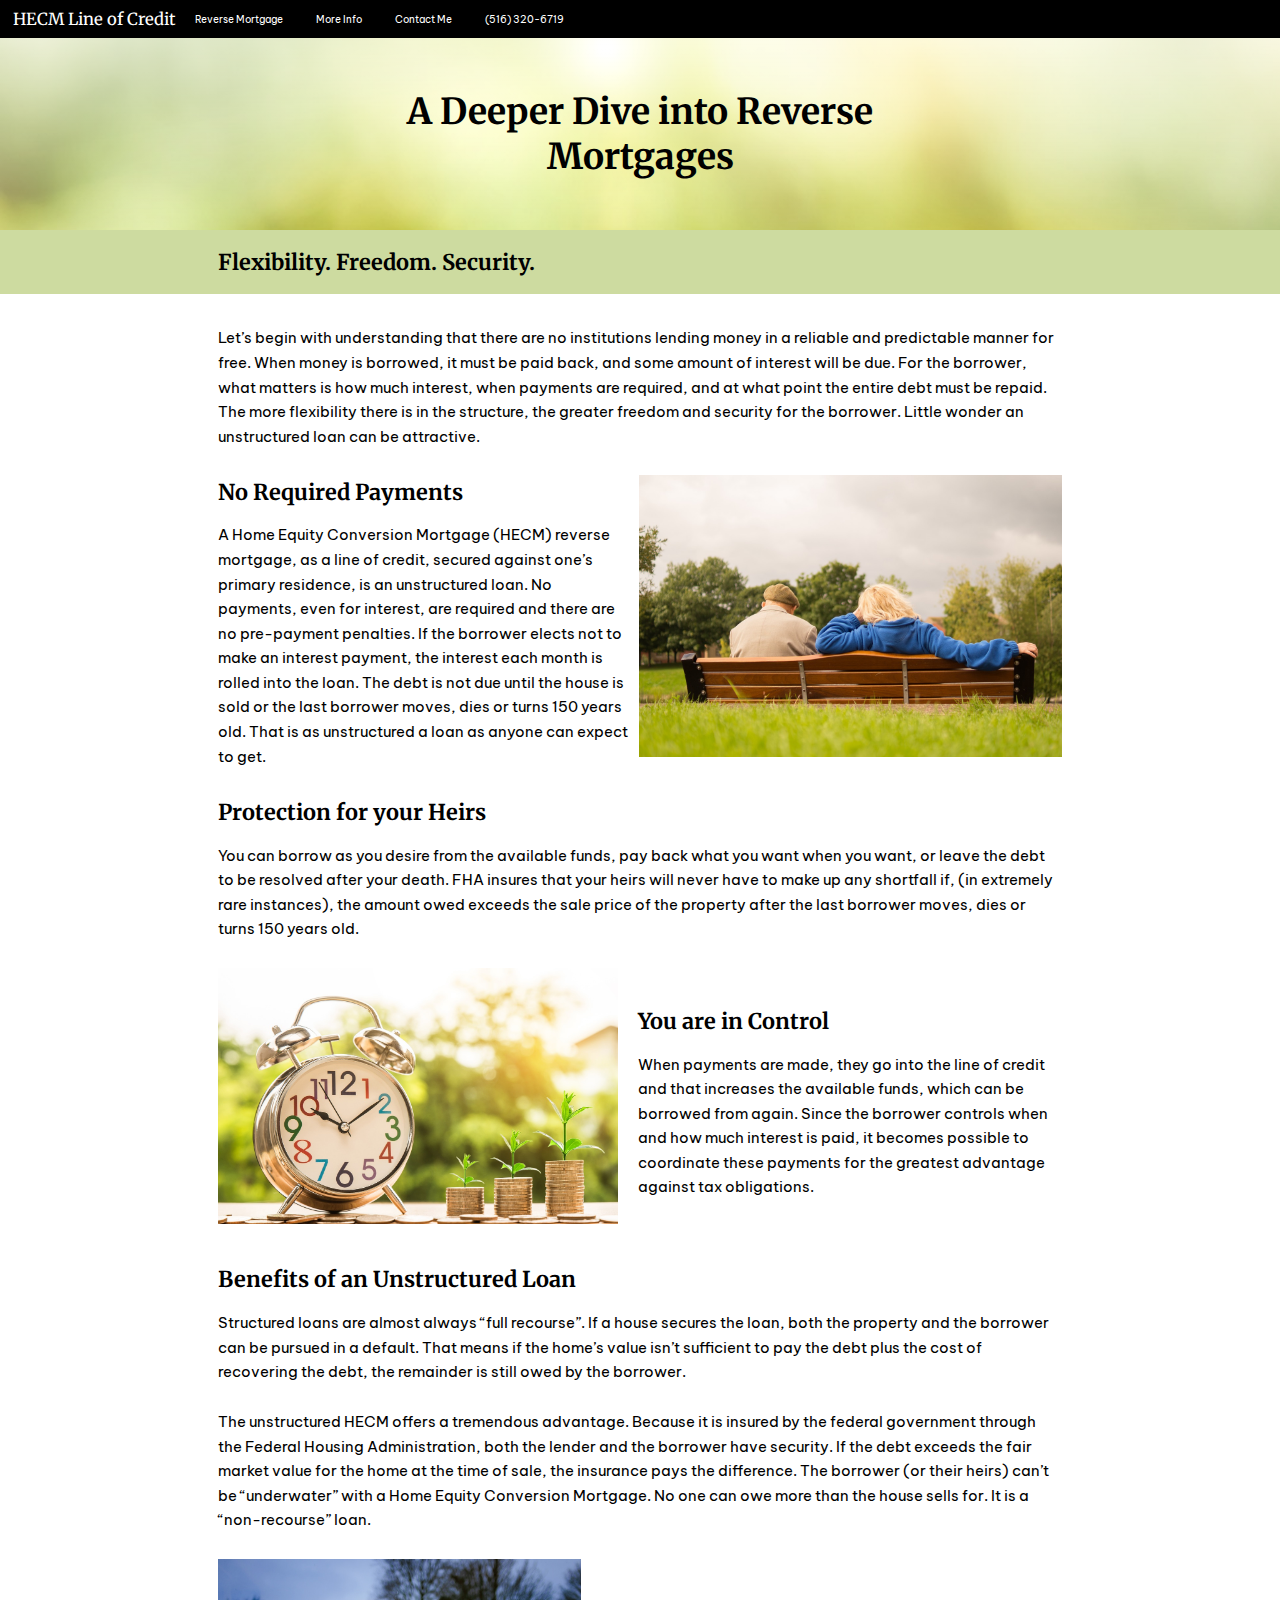
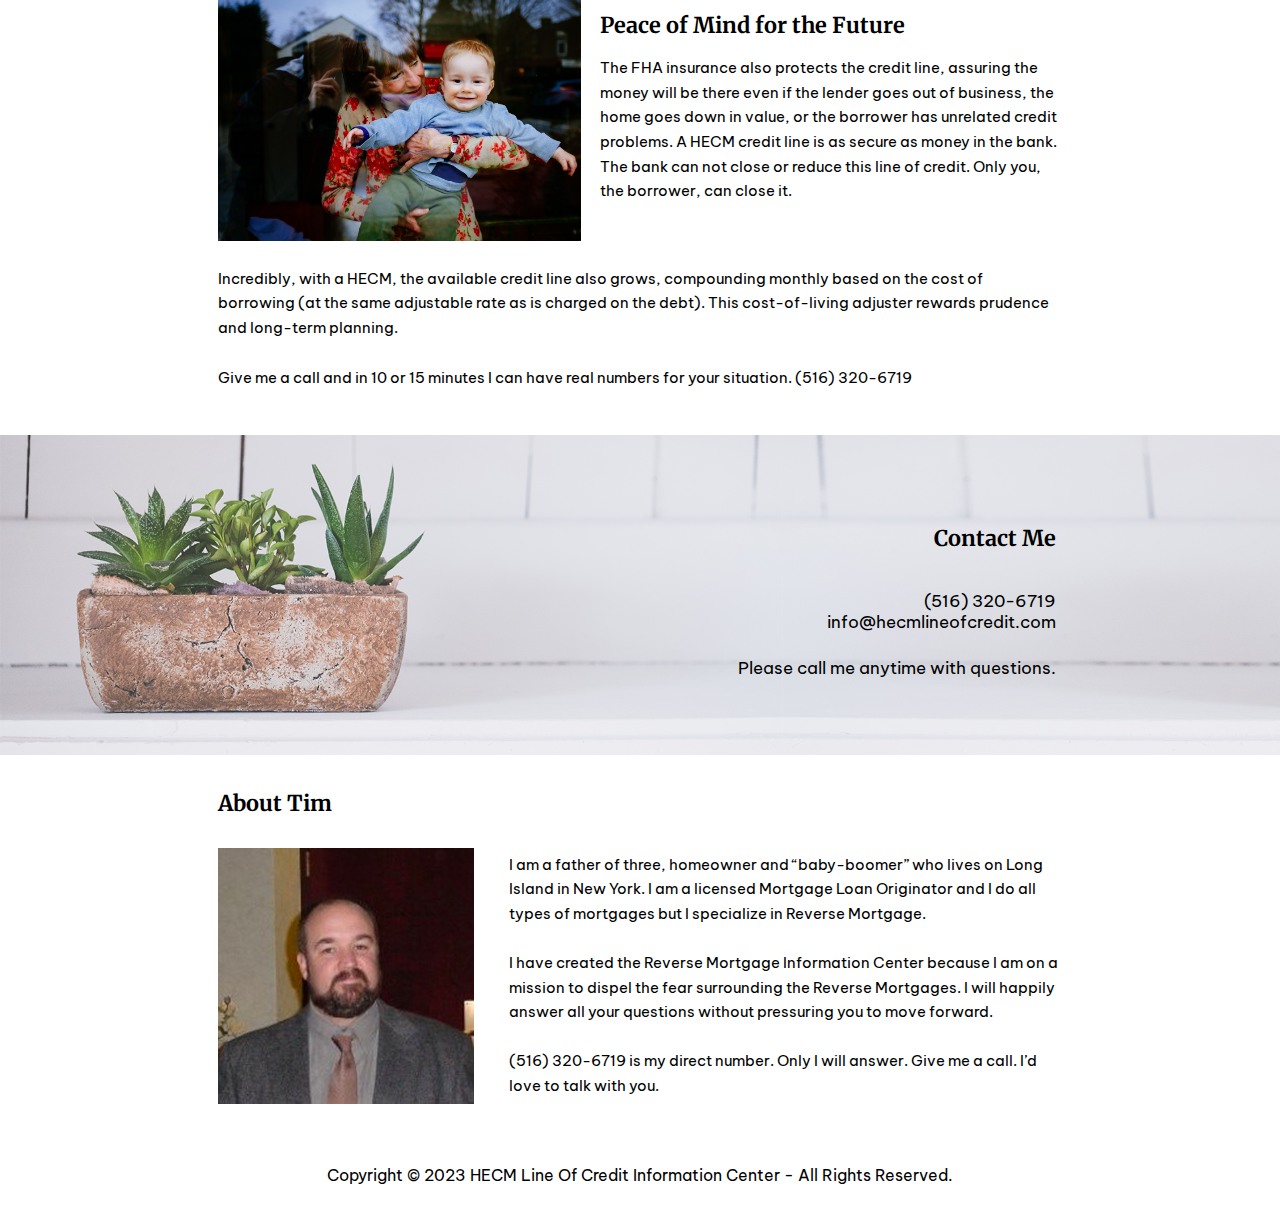
==== commit 865a0d53: "email and some text changes" ====
--- a/moreinfo.html
+++ b/moreinfo.html
@@ -41,7 +41,7 @@
 	</div>
 
 	<div id="moreInfoSec3" class="section3">
-		<div>Let’s begin with understanding that there are no institutions loaning money in a reliable and predictable manner for free. When money is borrowed, it must be paid back, and some amount of interest will be due. For the borrower, what matters is how much interest, when payments are required, and at what point the entire debt must be repaid. The more flexibility there is in the structure, the greater freedom and security for the borrower. Little wonder an unstructured loan can be attractive.</div>
+		<div>Let’s begin with understanding that there are no institutions lending money in a reliable and predictable manner for free. When money is borrowed, it must be paid back, and some amount of interest will be due. For the borrower, what matters is how much interest, when payments are required, and at what point the entire debt must be repaid. The more flexibility there is in the structure, the greater freedom and security for the borrower. Little wonder an unstructured loan can be attractive.</div>
 	
 		<div id="flipForMobile" class="photoText">
 			<div>
@@ -92,7 +92,7 @@
 		<img id="cactus" src="assets/cactus.png">
 		<div id="contact">
 			<h1>Contact Me</h1>
-			<div id="contactInfo">(516) 320-6719<br>mortgageprotim@gmail.com</div>
+			<div id="contactInfo">(516) 320-6719<br>info@hecmlineofcredit.com</div>
 			Please call me anytime with questions.
 		</div>
 	</div>
@@ -103,7 +103,7 @@
 		<div class="photoText">
 			<img id="dad" src="assets/dad.png">
 			<div class="photoTextGap"></div>
-			<div>I am a father of three, homeowner and “baby-boomer” who lives on Long Island in New York. I am a licensed Mortgage Loan Originator and I do all types of mortgages but I specialize in Reverse Mortgages. <br><br>I have created the Reverse Mortgage Information Center because I am on a mission to dispel the fear surrounding the Reverse Mortgages. I will happily answer all your questions without pressuring you to move forward. <br><br>(516) 320-6719 is my direct number. Only I will answer. Give me a call. I’d love to talk with you.</div>
+			<div>I am a father of three, homeowner and “baby-boomer” who lives on Long Island in New York. I am a licensed Mortgage Loan Originator and I do all types of mortgages but I specialize in Reverse Mortgage. <br><br>I have created the Reverse Mortgage Information Center because I am on a mission to dispel the fear surrounding the Reverse Mortgages. I will happily answer all your questions without pressuring you to move forward. <br><br>(516) 320-6719 is my direct number. Only I will answer. Give me a call. I’d love to talk with you.</div>
 		</div>
 			
 	</div>
--- a/css/style.css
+++ b/css/style.css
@@ -144,7 +144,7 @@
 /*section 3 (explanation of hecm)*/
 .section3{
 /*	background-color: pink;*/
-	height: 109vw;
+	height: 112vw;
 /*	width: 100%;*/
 	padding-left: 17vw;
 	padding-right: 17vw;
@@ -376,17 +376,16 @@
 
 	#section2{
 		height: 15vw;
-/*		align-items: flex-start;*/
-		justify-content: initial;
-
 	}
 
 		#section2 h1{
 			font-size: 4.5vw;
 			width: 100%;
 /*			background-color: red;*/
+			padding-top: 4vw;
 			padding-left: 5vw;
 			padding-right: 0;
+			line-height: 0;
 		}
 
 	.section3{
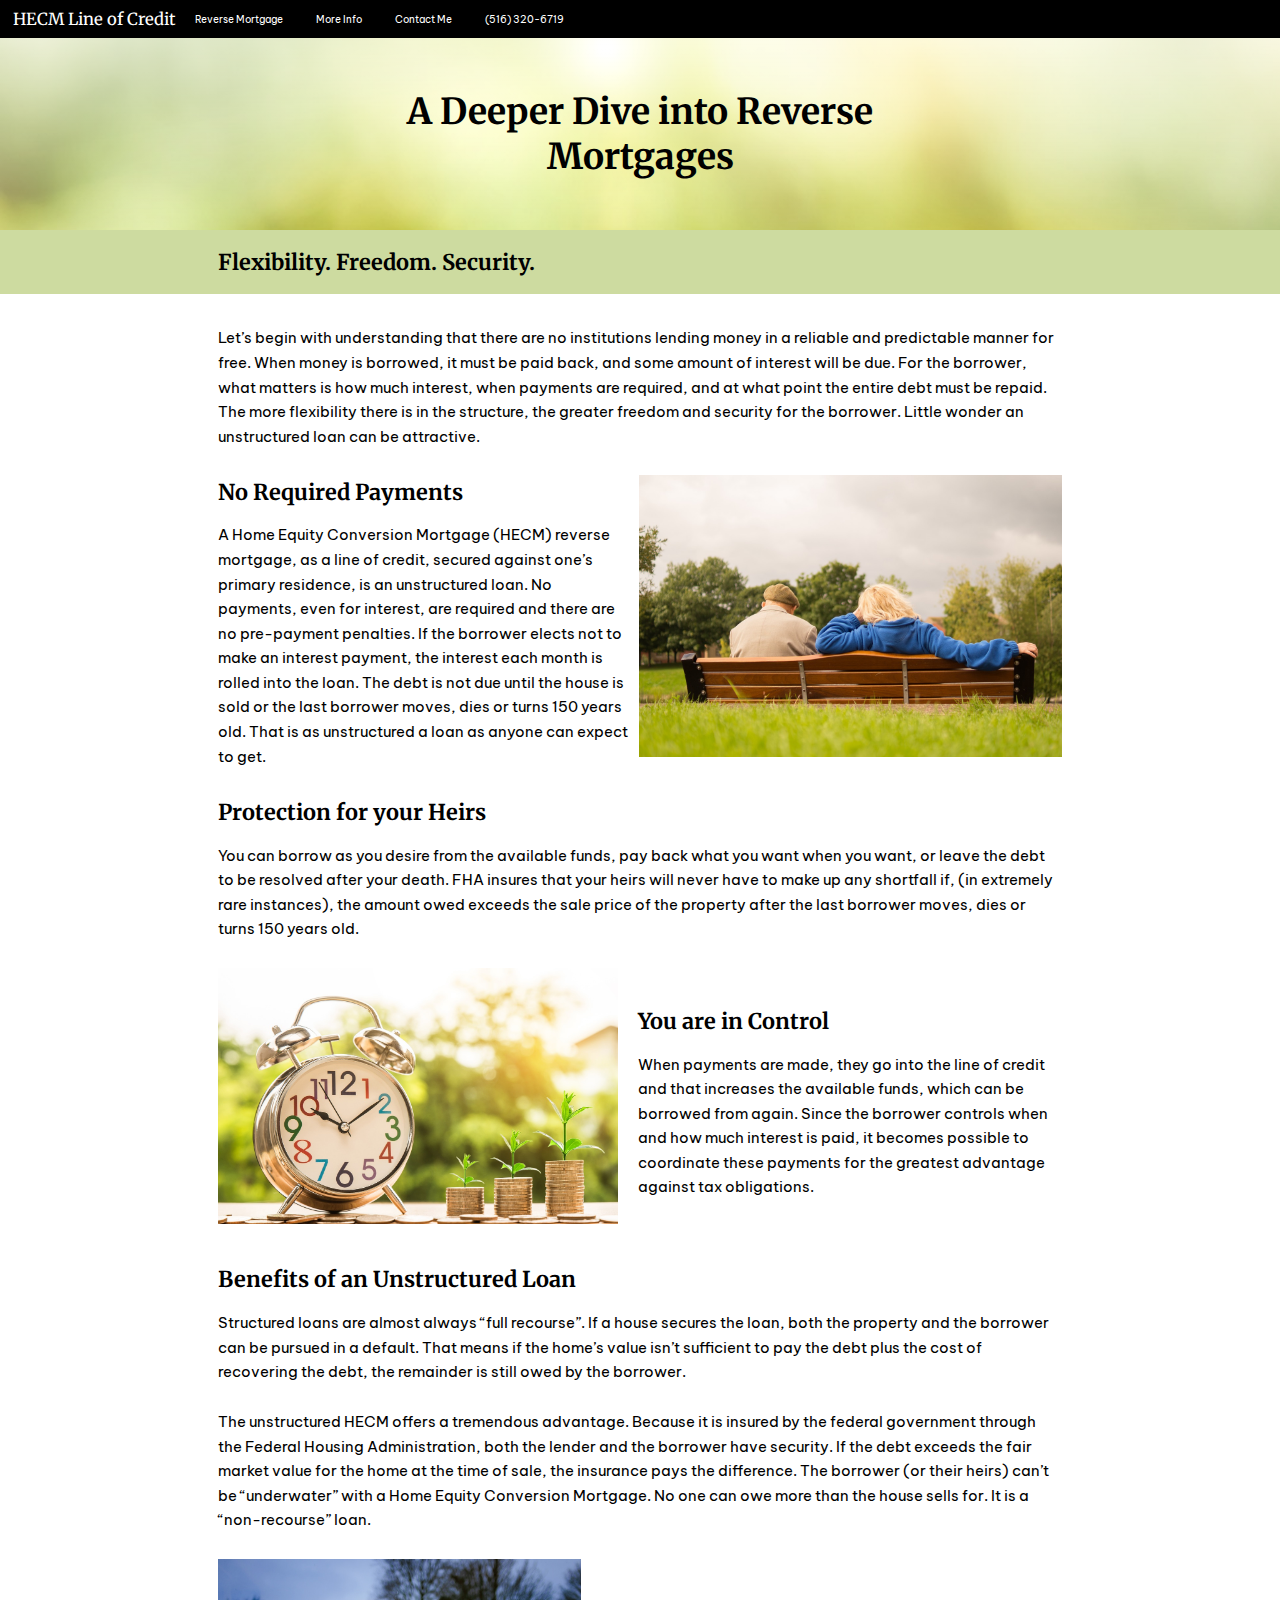
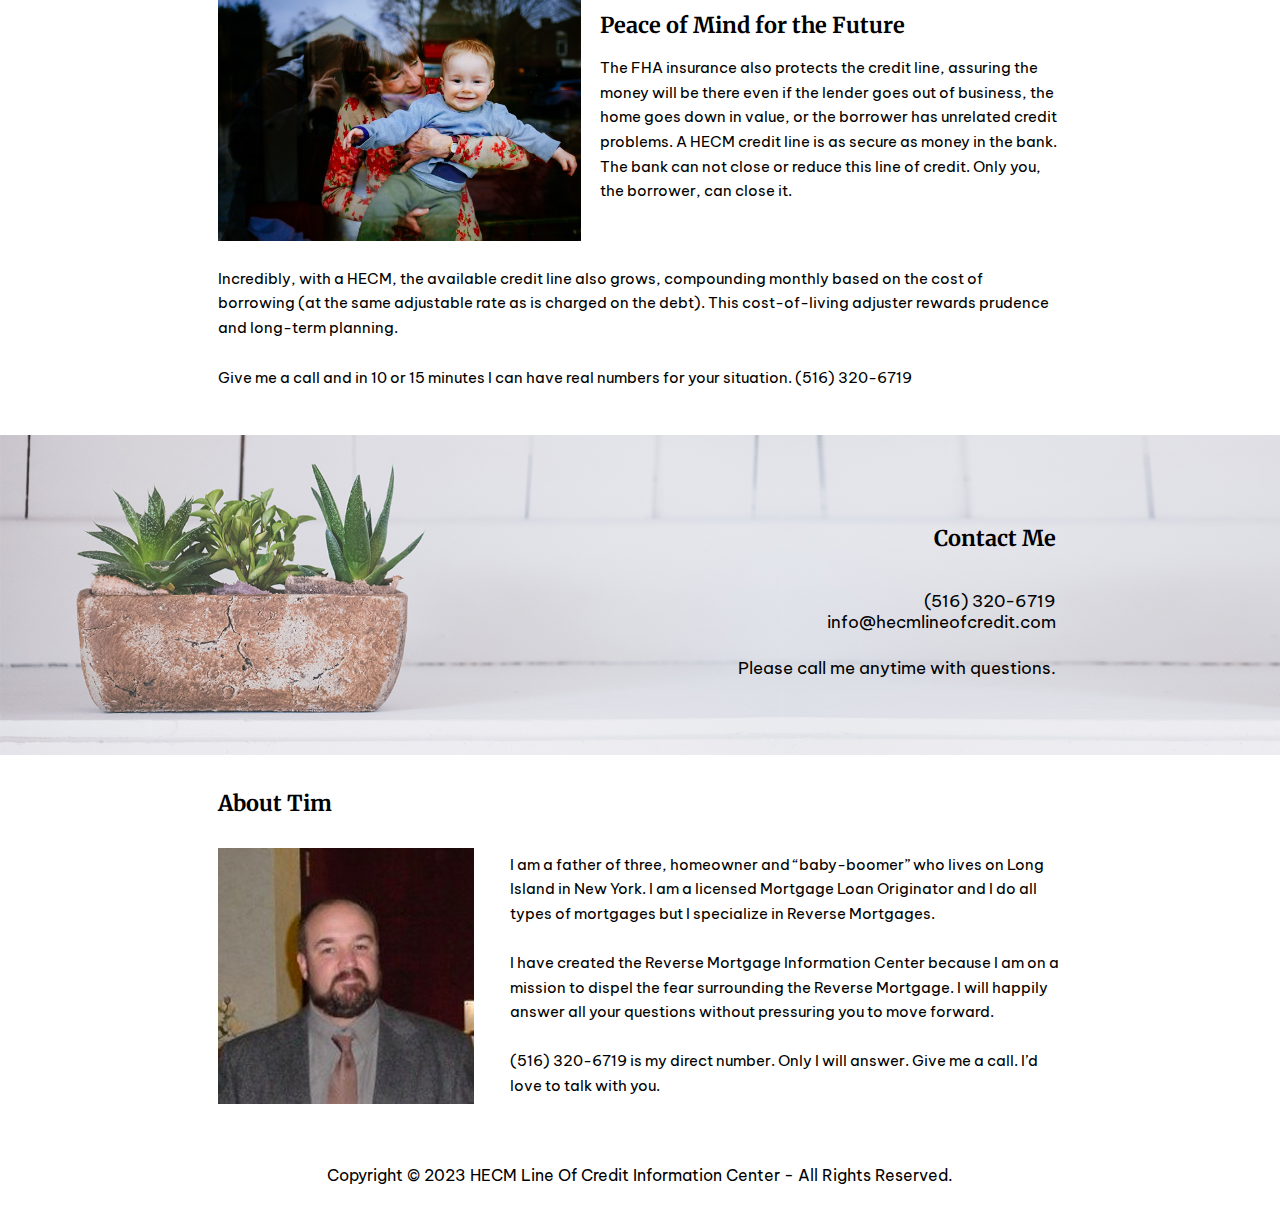
==== commit 3ce7224c: "typo fix" ====
--- a/moreinfo.html
+++ b/moreinfo.html
@@ -103,7 +103,7 @@
 		<div class="photoText">
 			<img id="dad" src="assets/dad.png">
 			<div class="photoTextGap"></div>
-			<div>I am a father of three, homeowner and “baby-boomer” who lives on Long Island in New York. I am a licensed Mortgage Loan Originator and I do all types of mortgages but I specialize in Reverse Mortgage. <br><br>I have created the Reverse Mortgage Information Center because I am on a mission to dispel the fear surrounding the Reverse Mortgages. I will happily answer all your questions without pressuring you to move forward. <br><br>(516) 320-6719 is my direct number. Only I will answer. Give me a call. I’d love to talk with you.</div>
+			<div>I am a father of three, homeowner and “baby-boomer” who lives on Long Island in New York. I am a licensed Mortgage Loan Originator and I do all types of mortgages but I specialize in Reverse Mortgages. <br><br>I have created the Reverse Mortgage Information Center because I am on a mission to dispel the fear surrounding the Reverse Mortgage. I will happily answer all your questions without pressuring you to move forward. <br><br>(516) 320-6719 is my direct number. Only I will answer. Give me a call. I’d love to talk with you.</div>
 		</div>
 			
 	</div>
